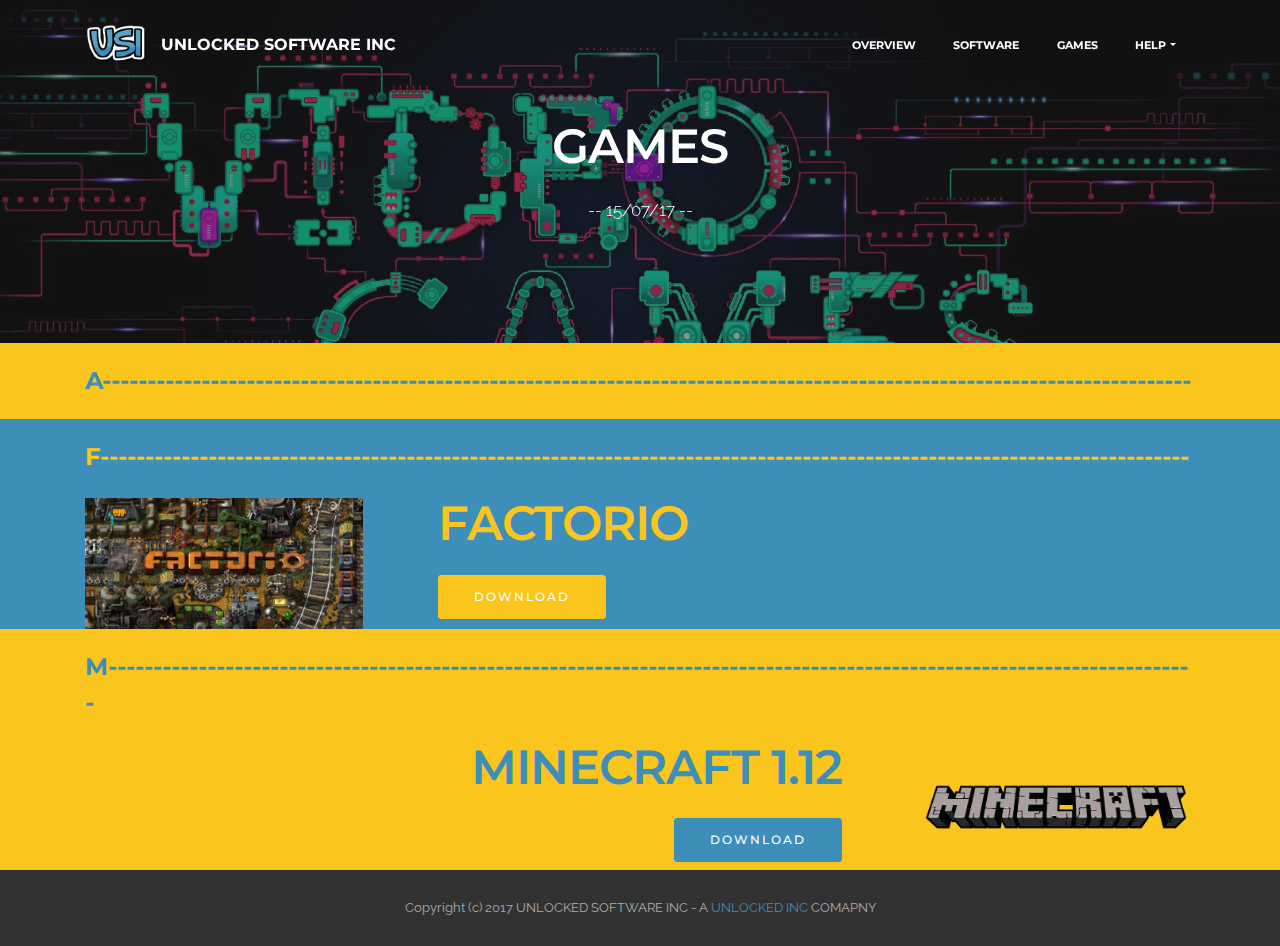
==== free_game.html @ 9727c2a6 "Add files via upload" ====
<!DOCTYPE html>
<html>
<head>
  <!-- Site made with Mobirise Website Builder v3.12.1, https://mobirise.com -->
  <meta charset="UTF-8">
  <meta http-equiv="X-UA-Compatible" content="IE=edge">
  <meta name="generator" content="Mobirise v3.12.1, mobirise.com">
  <meta name="viewport" content="width=device-width, initial-scale=1">
  <link rel="shortcut icon" href="assets/images/coollogo-com-1-163x128.png" type="image/x-icon">
  <meta name="description" content="USI - UNLOCKED SOFTWARE INC">
  <title>USI - UNLOCKED SOFTWARE INC</title>
  <link rel="stylesheet" href="https://fonts.googleapis.com/css?family=Lora:400,700,400italic,700italic&amp;subset=latin">
  <link rel="stylesheet" href="https://fonts.googleapis.com/css?family=Montserrat:400,700">
  <link rel="stylesheet" href="https://fonts.googleapis.com/css?family=Raleway:100,100i,200,200i,300,300i,400,400i,500,500i,600,600i,700,700i,800,800i,900,900i">
  <link rel="stylesheet" href="assets/bootstrap-material-design-font/css/material.css">
  <link rel="stylesheet" href="assets/tether/tether.min.css">
  <link rel="stylesheet" href="assets/bootstrap/css/bootstrap.min.css">
  <link rel="stylesheet" href="assets/dropdown/css/style.css">
  <link rel="stylesheet" href="assets/animate.css/animate.min.css">
  <link rel="stylesheet" href="assets/theme/css/style.css">
  <link rel="stylesheet" href="assets/mobirise/css/mbr-additional.css" type="text/css">
  
  
  
</head>
<body>
<section id="menu-1s">

    <nav class="navbar navbar-dropdown bg-color transparent navbar-fixed-top">
        <div class="container">

            <div class="mbr-table">
                <div class="mbr-table-cell">

                    <div class="navbar-brand">
                        <a href="index.html" class="navbar-logo"><img src="assets/images/coollogo-com-1-163x128.png" alt="Mobirise"></a>
                        <a class="navbar-caption" href="index.html">UNLOCKED SOFTWARE INC</a>
                    </div>

                </div>
                <div class="mbr-table-cell">

                    <button class="navbar-toggler pull-xs-right hidden-md-up" type="button" data-toggle="collapse" data-target="#exCollapsingNavbar">
                        <div class="hamburger-icon"></div>
                    </button>

                    <ul class="nav-dropdown collapse pull-xs-right nav navbar-nav navbar-toggleable-sm" id="exCollapsingNavbar"><li class="nav-item"><a class="nav-link link" href="index.html">OVERVIEW</a></li><li class="nav-item"><a class="nav-link link" href="free_software.html">SOFTWARE</a></li><li class="nav-item"><a class="nav-link link" href="free_game.html">GAMES</a></li><li class="nav-item dropdown open"><a class="nav-link link dropdown-toggle" href="https://mobirise.com/" data-toggle="dropdown-submenu" aria-expanded="true">HELP</a><div class="dropdown-menu"><a class="dropdown-item" href="help_download.html">DOWNLOAD</a></div></li></ul>
                    <button hidden="" class="navbar-toggler navbar-close" type="button" data-toggle="collapse" data-target="#exCollapsingNavbar">
                        <div class="close-icon"></div>
                    </button>

                </div>
            </div>

        </div>
    </nav>

</section>

<section class="engine"><a rel="external" href="https://mobirise.com">mobirise.com</a></section><section class="mbr-section article mbr-parallax-background mbr-after-navbar" id="msg-box8-1u" style="background-image: url(assets/images/yi0ojr-2000x1125.jpg); padding-top: 120px; padding-bottom: 120px;">

    <div class="mbr-overlay" style="opacity: 0.5; background-color: rgb(34, 34, 34);">
    </div>
    <div class="container">
        <div class="row">
            <div class="col-md-8 col-md-offset-2 text-xs-center">
                <h3 class="mbr-section-title display-2">GAMES</h3>
                <div class="lead"><p>-- 15/07/17 --</p></div>
                
            </div>
        </div>
    </div>

</section>

<section class="mbr-section article mbr-section__container" id="content1-1w" style="background-color: rgb(250, 197, 28); padding-top: 20px; padding-bottom: 20px;">

    <div class="container">
        <div class="row">
            <div class="col-xs-12 lead"><p><strong>A-------------------------------------------------------------------------------------------------------------------------</strong></p></div>
        </div>
    </div>

</section>

<section class="mbr-section article mbr-section__container" id="content1-21" style="background-color: rgb(61, 142, 185); padding-top: 20px; padding-bottom: 20px;">

    <div class="container">
        <div class="row">
            <div class="col-xs-12 lead"><p><strong>F-------------------------------------------------------------------------------------------------------------------------</strong></p></div>
        </div>
    </div>

</section>

<section class="mbr-section" id="msg-box5-20" style="background-color: rgb(61, 142, 185); padding-top: 0px; padding-bottom: 0px;">

    
    <div class="container">
        <div class="row">
            <div class="mbr-table-md-up">

              <div class="mbr-table-cell mbr-right-padding-md-up mbr-valign-top col-md-7 image-size" style="width: 31%;">
                  <div class="mbr-figure"><img src="assets/images/header-1400x654.jpg"></div>
              </div>

              


              <div class="mbr-table-cell col-md-5 text-xs-center text-md-left content-size">
                  <h3 class="mbr-section-title display-2">FACTORIO</h3>
                  

                  <div><a class="btn btn-warning" href="https://mega.nz/#!tGBxwQZC!xp5oX5WadkYnnlINvs7uozL3exp2Ga7EIT-VjpndC7I" target="_blank">DOWNLOAD</a></div>
              </div>


              

            </div>
        </div>
    </div>

</section>

<section class="mbr-section article mbr-section__container" id="content1-1y" style="background-color: rgb(250, 197, 28); padding-top: 20px; padding-bottom: 20px;">

    <div class="container">
        <div class="row">
            <div class="col-xs-12 lead"><p><strong>M-------------------------------------------------------------------------------------------------------------------------</strong></p></div>
        </div>
    </div>

</section>

<section class="mbr-section" id="msg-box5-1z" style="background-color: rgb(250, 197, 28); padding-top: 0px; padding-bottom: 0px;">

    
    <div class="container">
        <div class="row">
            <div class="mbr-table-md-up">

              

              <div class="mbr-table-cell col-md-5 text-xs-center text-md-right content-size">
                  <h3 class="mbr-section-title display-2">MINECRAFT 1.12</h3>
                  

                  <div><a class="btn btn-primary" href="https://mega.nz/#!JHYAzJDI!b7UFAodtrydzoWF7j2AwNjdRiA1tXDRGKvNTUEXXJcA" target="_blank">DOWNLOAD</a></div>
              </div>


              


              <div class="mbr-table-cell mbr-left-padding-md-up mbr-valign-top col-md-7 image-size" style="width: 31%;">
                  <div class="mbr-figure"><img src="assets/images/minecraft-logo-1400x306.png"></div>
              </div>

            </div>
        </div>
    </div>

</section>

<footer class="mbr-small-footer mbr-section mbr-section-nopadding" id="footer1-1t" style="background-color: rgb(50, 50, 50); padding-top: 1.75rem; padding-bottom: 1.75rem;">
    
    <div class="container">
        <p class="text-xs-center">Copyright (c) 2017 UNLOCKED SOFTWARE INC - A <a href="unlockedinc.uk.to">UNLOCKED INC</a> COMAPNY</p>
    </div>
</footer>


  <script src="assets/web/assets/jquery/jquery.min.js"></script>
  <script src="assets/tether/tether.min.js"></script>
  <script src="assets/bootstrap/js/bootstrap.min.js"></script>
  <script src="assets/smooth-scroll/smooth-scroll.js"></script>
  <script src="assets/dropdown/js/script.min.js"></script>
  <script src="assets/touch-swipe/jquery.touch-swipe.min.js"></script>
  <script src="assets/viewport-checker/jquery.viewportchecker.js"></script>
  <script src="assets/jarallax/jarallax.js"></script>
  <script src="assets/theme/js/script.js"></script>
  
  
  <input name="animation" type="hidden">
  </body>
</html>
---- assets/bootstrap-material-design-font/css/material.css ----
@font-face {
  font-family: 'Material-Design-Icons';
  src: url('../fonts/Material-Design-Icons.eot?3ocs8m');
  src: url('../fonts/Material-Design-Icons.eot?#iefix3ocs8m') format('embedded-opentype'), url('../fonts/Material-Design-Icons.woff?3ocs8m') format('woff'), url('../fonts/Material-Design-Icons.ttf?3ocs8m') format('truetype'), url('../fonts/Material-Design-Icons.svg?3ocs8m#Material-Design-Icons') format('svg');
  font-weight: normal;
  font-style: normal;
}
[class^="mdi-"],
[class*="mdi-"] {
  speak: none;
  display: inline-block;
  font-style: normal;
  font-variant:normal;
  font-weight:normal;
  /*font-size:24px;*/
  line-height:1;
  font-family:'Material-Design-Icons' !important;
  text-rendering: auto;
  
  -webkit-font-smoothing: antialiased;
  -moz-osx-font-smoothing: grayscale;
  -webkit-transform: translate(0, 0);
      -ms-transform: translate(0, 0);
          transform: translate(0, 0);
}
[class^="mdi-"]:before,
[class*="mdi-"]:before {
  display: inline-block;
  speak: none;
  text-decoration: inherit;
}
[class^="mdi-"].pull-left,
[class*="mdi-"].pull-left {
  margin-right: .3em;
}
[class^="mdi-"].pull-right,
[class*="mdi-"].pull-right {
  margin-left: .3em;
}
[class^="mdi-"].mdi-lg:before,
[class*="mdi-"].mdi-lg:before,
[class^="mdi-"].mdi-lg:after,
[class*="mdi-"].mdi-lg:after {
  font-size: 1.33333333em;
  line-height: 0.75em;
  vertical-align: -15%;
}
[class^="mdi-"].mdi-2x:before,
[class*="mdi-"].mdi-2x:before,
[class^="mdi-"].mdi-2x:after,
[class*="mdi-"].mdi-2x:after {
  font-size: 2em;
}
[class^="mdi-"].mdi-3x:before,
[class*="mdi-"].mdi-3x:before,
[class^="mdi-"].mdi-3x:after,
[class*="mdi-"].mdi-3x:after {
  font-size: 3em;
}
[class^="mdi-"].mdi-4x:before,
[class*="mdi-"].mdi-4x:before,
[class^="mdi-"].mdi-4x:after,
[class*="mdi-"].mdi-4x:after {
  font-size: 4em;
}
[class^="mdi-"].mdi-5x:before,
[class*="mdi-"].mdi-5x:before,
[class^="mdi-"].mdi-5x:after,
[class*="mdi-"].mdi-5x:after {
  font-size: 5em;
}
[class^="mdi-device-signal-cellular-"]:after,
[class^="mdi-device-battery-"]:after,
[class^="mdi-device-battery-charging-"]:after,
[class^="mdi-device-signal-cellular-connected-no-internet-"]:after,
[class^="mdi-device-signal-wifi-"]:after,
[class^="mdi-device-signal-wifi-statusbar-not-connected"]:after,
.mdi-device-network-wifi:after {
  opacity: .3;
  position: absolute;
  left: 0;
  top: 0;
  z-index: 1;
  display: inline-block;
  speak: none;
  text-decoration: inherit;
}
[class^="mdi-device-signal-cellular-"]:after {
  content: "\e758";
}
[class^="mdi-device-battery-"]:after {
  content: "\e735";
}
[class^="mdi-device-battery-charging-"]:after {
  content: "\e733";
}
[class^="mdi-device-signal-cellular-connected-no-internet-"]:after {
  content: "\e75d";
}
[class^="mdi-device-signal-wifi-"]:after,
.mdi-device-network-wifi:after {
  content: "\e765";
}
[class^="mdi-device-signal-wifi-statusbasr-not-connected"]:after {
  content: "\e8f7";
}
.mdi-device-signal-cellular-off:after,
.mdi-device-signal-cellular-null:after,
.mdi-device-signal-cellular-no-sim:after,
.mdi-device-signal-wifi-off:after,
.mdi-device-signal-wifi-4-bar:after,
.mdi-device-signal-cellular-4-bar:after,
.mdi-device-battery-alert:after,
.mdi-device-signal-cellular-connected-no-internet-4-bar:after,
.mdi-device-battery-std:after,
.mdi-device-battery-full .mdi-device-battery-unknown:after {
  content: "";
}
.mdi-fw {
  width: 1.28571429em;
  text-align: center;
}
.mdi-ul {
  padding-left: 0;
  margin-left: 2.14285714em;
  list-style-type: none;
}
.mdi-ul > li {
  position: relative;
}
.mdi-li {
  position: absolute;
  left: -2.14285714em;
  width: 2.14285714em;
  top: 0.14285714em;
  text-align: center;
}
.mdi-li.mdi-lg {
  left: -1.85714286em;
}
.mdi-border {
  padding: .2em .25em .15em;
  border: solid 0.08em #eeeeee;
  border-radius: .1em;
}
.mdi-spin {
  -webkit-animation: mdi-spin 2s infinite linear;
  animation: mdi-spin 2s infinite linear;
  -webkit-transform-origin: 50% 50%;
  -ms-transform-origin: 50% 50%;
      transform-origin: 50% 50%;
}
.mdi-pulse {
  -webkit-animation: mdi-spin 1s steps(8) infinite;
  animation: mdi-spin 1s steps(8) infinite;
  -webkit-transform-origin: 50% 50%;
  -ms-transform-origin: 50% 50%;
      transform-origin: 50% 50%;
}
@-webkit-keyframes mdi-spin {
  0% {
    -webkit-transform: rotate(0deg);
    transform: rotate(0deg);
  }
  100% {
    -webkit-transform: rotate(359deg);
    transform: rotate(359deg);
  }
}
@keyframes mdi-spin {
  0% {
    -webkit-transform: rotate(0deg);
    transform: rotate(0deg);
  }
  100% {
    -webkit-transform: rotate(359deg);
    transform: rotate(359deg);
  }
}
.mdi-rotate-90 {
  filter: progid:DXImageTransform.Microsoft.BasicImage(rotation=1);
  -webkit-transform: rotate(90deg);
  -ms-transform: rotate(90deg);
  transform: rotate(90deg);
}
.mdi-rotate-180 {
  filter: progid:DXImageTransform.Microsoft.BasicImage(rotation=2);
  -webkit-transform: rotate(180deg);
  -ms-transform: rotate(180deg);
  transform: rotate(180deg);
}
.mdi-rotate-270 {
  filter: progid:DXImageTransform.Microsoft.BasicImage(rotation=3);
  -webkit-transform: rotate(270deg);
  -ms-transform: rotate(270deg);
  transform: rotate(270deg);
}
.mdi-flip-horizontal {
  filter: progid:DXImageTransform.Microsoft.BasicImage(rotation=0, mirror=1);
  -webkit-transform: scale(-1, 1);
  -ms-transform: scale(-1, 1);
  transform: scale(-1, 1);
}
.mdi-flip-vertical {
  filter: progid:DXImageTransform.Microsoft.BasicImage(rotation=2, mirror=1);
  -webkit-transform: scale(1, -1);
  -ms-transform: scale(1, -1);
  transform: scale(1, -1);
}
:root .mdi-rotate-90,
:root .mdi-rotate-180,
:root .mdi-rotate-270,
:root .mdi-flip-horizontal,
:root .mdi-flip-vertical {
  -webkit-filter: none;
          filter: none;
}
.mdi-stack {
  position: relative;
  display: inline-block;
  width: 2em;
  height: 2em;
  line-height: 2em;
  vertical-align: middle;
}
.mdi-stack-1x,
.mdi-stack-2x {
  position: absolute;
  left: 0;
  width: 100%;
  text-align: center;
}
.mdi-stack-1x {
  line-height: inherit;
}
.mdi-stack-2x {
  font-size: 2em;
}
.mdi-inverse {
  color: #ffffff;
}
/* Start Icons */
.mdi-action-3d-rotation:before {
  content: "\e600";
}
.mdi-action-accessibility:before {
  content: "\e601";
}
.mdi-action-account-balance-wallet:before {
  content: "\e602";
}
.mdi-action-account-balance:before {
  content: "\e603";
}
.mdi-action-account-box:before {
  content: "\e604";
}
.mdi-action-account-child:before {
  content: "\e605";
}
.mdi-action-account-circle:before {
  content: "\e606";
}
.mdi-action-add-shopping-cart:before {
  content: "\e607";
}
.mdi-action-alarm-add:before {
  content: "\e608";
}
.mdi-action-alarm-off:before {
  content: "\e609";
}
.mdi-action-alarm-on:before {
  content: "\e60a";
}
.mdi-action-alarm:before {
  content: "\e60b";
}
.mdi-action-android:before {
  content: "\e60c";
}
.mdi-action-announcement:before {
  content: "\e60d";
}
.mdi-action-aspect-ratio:before {
  content: "\e60e";
}
.mdi-action-assessment:before {
  content: "\e60f";
}
.mdi-action-assignment-ind:before {
  content: "\e610";
}
.mdi-action-assignment-late:before {
  content: "\e611";
}
.mdi-action-assignment-return:before {
  content: "\e612";
}
.mdi-action-assignment-returned:before {
  content: "\e613";
}
.mdi-action-assignment-turned-in:before {
  content: "\e614";
}
.mdi-action-assignment:before {
  content: "\e615";
}
.mdi-action-autorenew:before {
  content: "\e616";
}
.mdi-action-backup:before {
  content: "\e617";
}
.mdi-action-book:before {
  content: "\e618";
}
.mdi-action-bookmark-outline:before {
  content: "\e619";
}
.mdi-action-bookmark:before {
  content: "\e61a";
}
.mdi-action-bug-report:before {
  content: "\e61b";
}
.mdi-action-cached:before {
  content: "\e61c";
}
.mdi-action-check-circle:before {
  content: "\e61d";
}
.mdi-action-class:before {
  content: "\e61e";
}
.mdi-action-credit-card:before {
  content: "\e61f";
}
.mdi-action-dashboard:before {
  content: "\e620";
}
.mdi-action-delete:before {
  content: "\e621";
}
.mdi-action-description:before {
  content: "\e622";
}
.mdi-action-dns:before {
  content: "\e623";
}
.mdi-action-done-all:before {
  content: "\e624";
}
.mdi-action-done:before {
  content: "\e625";
}
.mdi-action-event:before {
  content: "\e626";
}
.mdi-action-exit-to-app:before {
  content: "\e627";
}
.mdi-action-explore:before {
  content: "\e628";
}
.mdi-action-extension:before {
  content: "\e629";
}
.mdi-action-face-unlock:before {
  content: "\e62a";
}
.mdi-action-favorite-outline:before {
  content: "\e62b";
}
.mdi-action-favorite:before {
  content: "\e62c";
}
.mdi-action-find-in-page:before {
  content: "\e62d";
}
.mdi-action-find-replace:before {
  content: "\e62e";
}
.mdi-action-flip-to-back:before {
  content: "\e62f";
}
.mdi-action-flip-to-front:before {
  content: "\e630";
}
.mdi-action-get-app:before {
  content: "\e631";
}
.mdi-action-grade:before {
  content: "\e632";
}
.mdi-action-group-work:before {
  content: "\e633";
}
.mdi-action-help:before {
  content: "\e634";
}
.mdi-action-highlight-remove:before {
  content: "\e635";
}
.mdi-action-history:before {
  content: "\e636";
}
.mdi-action-home:before {
  content: "\e637";
}
.mdi-action-https:before {
  content: "\e638";
}
.mdi-action-info-outline:before {
  content: "\e639";
}
.mdi-action-info:before {
  content: "\e63a";
}
.mdi-action-input:before {
  content: "\e63b";
}
.mdi-action-invert-colors:before {
  content: "\e63c";
}
.mdi-action-label-outline:before {
  content: "\e63d";
}
.mdi-action-label:before {
  content: "\e63e";
}
.mdi-action-language:before {
  content: "\e63f";
}
.mdi-action-launch:before {
  content: "\e640";
}
.mdi-action-list:before {
  content: "\e641";
}
.mdi-action-lock-open:before {
  content: "\e642";
}
.mdi-action-lock-outline:before {
  content: "\e643";
}
.mdi-action-lock:before {
  content: "\e644";
}
.mdi-action-loyalty:before {
  content: "\e645";
}
.mdi-action-markunread-mailbox:before {
  content: "\e646";
}
.mdi-action-note-add:before {
  content: "\e647";
}
.mdi-action-open-in-browser:before {
  content: "\e648";
}
.mdi-action-open-in-new:before {
  content: "\e649";
}
.mdi-action-open-with:before {
  content: "\e64a";
}
.mdi-action-pageview:before {
  content: "\e64b";
}
.mdi-action-payment:before {
  content: "\e64c";
}
.mdi-action-perm-camera-mic:before {
  content: "\e64d";
}
.mdi-action-perm-contact-cal:before {
  content: "\e64e";
}
.mdi-action-perm-data-setting:before {
  content: "\e64f";
}
.mdi-action-perm-device-info:before {
  content: "\e650";
}
.mdi-action-perm-identity:before {
  content: "\e651";
}
.mdi-action-perm-media:before {
  content: "\e652";
}
.mdi-action-perm-phone-msg:before {
  content: "\e653";
}
.mdi-action-perm-scan-wifi:before {
  content: "\e654";
}
.mdi-action-picture-in-picture:before {
  content: "\e655";
}
.mdi-action-polymer:before {
  content: "\e656";
}
.mdi-action-print:before {
  content: "\e657";
}
.mdi-action-query-builder:before {
  content: "\e658";
}
.mdi-action-question-answer:before {
  content: "\e659";
}
.mdi-action-receipt:before {
  content: "\e65a";
}
.mdi-action-redeem:before {
  content: "\e65b";
}
.mdi-action-reorder:before {
  content: "\e65c";
}
.mdi-action-report-problem:before {
  content: "\e65d";
}
.mdi-action-restore:before {
  content: "\e65e";
}
.mdi-action-room:before {
  content: "\e65f";
}
.mdi-action-schedule:before {
  content: "\e660";
}
.mdi-action-search:before {
  content: "\e661";
}
.mdi-action-settings-applications:before {
  content: "\e662";
}
.mdi-action-settings-backup-restore:before {
  content: "\e663";
}
.mdi-action-settings-bluetooth:before {
  content: "\e664";
}
.mdi-action-settings-cell:before {
  content: "\e665";
}
.mdi-action-settings-display:before {
  content: "\e666";
}
.mdi-action-settings-ethernet:before {
  content: "\e667";
}
.mdi-action-settings-input-antenna:before {
  content: "\e668";
}
.mdi-action-settings-input-component:before {
  content: "\e669";
}
.mdi-action-settings-input-composite:before {
  content: "\e66a";
}
.mdi-action-settings-input-hdmi:before {
  content: "\e66b";
}
.mdi-action-settings-input-svideo:before {
  content: "\e66c";
}
.mdi-action-settings-overscan:before {
  content: "\e66d";
}
.mdi-action-settings-phone:before {
  content: "\e66e";
}
.mdi-action-settings-power:before {
  content: "\e66f";
}
.mdi-action-settings-remote:before {
  content: "\e670";
}
.mdi-action-settings-voice:before {
  content: "\e671";
}
.mdi-action-settings:before {
  content: "\e672";
}
.mdi-action-shop-two:before {
  content: "\e673";
}
.mdi-action-shop:before {
  content: "\e674";
}
.mdi-action-shopping-basket:before {
  content: "\e675";
}
.mdi-action-shopping-cart:before {
  content: "\e676";
}
.mdi-action-speaker-notes:before {
  content: "\e677";
}
.mdi-action-spellcheck:before {
  content: "\e678";
}
.mdi-action-star-rate:before {
  content: "\e679";
}
.mdi-action-stars:before {
  content: "\e67a";
}
.mdi-action-store:before {
  content: "\e67b";
}
.mdi-action-subject:before {
  content: "\e67c";
}
.mdi-action-supervisor-account:before {
  content: "\e67d";
}
.mdi-action-swap-horiz:before {
  content: "\e67e";
}
.mdi-action-swap-vert-circle:before {
  content: "\e67f";
}
.mdi-action-swap-vert:before {
  content: "\e680";
}
.mdi-action-system-update-tv:before {
  content: "\e681";
}
.mdi-action-tab-unselected:before {
  content: "\e682";
}
.mdi-action-tab:before {
  content: "\e683";
}
.mdi-action-theaters:before {
  content: "\e684";
}
.mdi-action-thumb-down:before {
  content: "\e685";
}
.mdi-action-thumb-up:before {
  content: "\e686";
}
.mdi-action-thumbs-up-down:before {
  content: "\e687";
}
.mdi-action-toc:before {
  content: "\e688";
}
.mdi-action-today:before {
  content: "\e689";
}
.mdi-action-track-changes:before {
  content: "\e68a";
}
.mdi-action-translate:before {
  content: "\e68b";
}
.mdi-action-trending-down:before {
  content: "\e68c";
}
.mdi-action-trending-neutral:before {
  content: "\e68d";
}
.mdi-action-trending-up:before {
  content: "\e68e";
}
.mdi-action-turned-in-not:before {
  content: "\e68f";
}
.mdi-action-turned-in:before {
  content: "\e690";
}
.mdi-action-verified-user:before {
  content: "\e691";
}
.mdi-action-view-agenda:before {
  content: "\e692";
}
.mdi-action-view-array:before {
  content: "\e693";
}
.mdi-action-view-carousel:before {
  content: "\e694";
}
.mdi-action-view-column:before {
  content: "\e695";
}
.mdi-action-view-day:before {
  content: "\e696";
}
.mdi-action-view-headline:before {
  content: "\e697";
}
.mdi-action-view-list:before {
  content: "\e698";
}
.mdi-action-view-module:before {
  content: "\e699";
}
.mdi-action-view-quilt:before {
  content: "\e69a";
}
.mdi-action-view-stream:before {
  content: "\e69b";
}
.mdi-action-view-week:before {
  content: "\e69c";
}
.mdi-action-visibility-off:before {
  content: "\e69d";
}
.mdi-action-visibility:before {
  content: "\e69e";
}
.mdi-action-wallet-giftcard:before {
  content: "\e69f";
}
.mdi-action-wallet-membership:before {
  content: "\e6a0";
}
.mdi-action-wallet-travel:before {
  content: "\e6a1";
}
.mdi-action-work:before {
  content: "\e6a2";
}
.mdi-alert-error:before {
  content: "\e6a3";
}
.mdi-alert-warning:before {
  content: "\e6a4";
}
.mdi-av-album:before {
  content: "\e6a5";
}
.mdi-av-closed-caption:before {
  content: "\e6a6";
}
.mdi-av-equalizer:before {
  content: "\e6a7";
}
.mdi-av-explicit:before {
  content: "\e6a8";
}
.mdi-av-fast-forward:before {
  content: "\e6a9";
}
.mdi-av-fast-rewind:before {
  content: "\e6aa";
}
.mdi-av-games:before {
  content: "\e6ab";
}
.mdi-av-hearing:before {
  content: "\e6ac";
}
.mdi-av-high-quality:before {
  content: "\e6ad";
}
.mdi-av-loop:before {
  content: "\e6ae";
}
.mdi-av-mic-none:before {
  content: "\e6af";
}
.mdi-av-mic-off:before {
  content: "\e6b0";
}
.mdi-av-mic:before {
  content: "\e6b1";
}
.mdi-av-movie:before {
  content: "\e6b2";
}
.mdi-av-my-library-add:before {
  content: "\e6b3";
}
.mdi-av-my-library-books:before {
  content: "\e6b4";
}
.mdi-av-my-library-music:before {
  content: "\e6b5";
}
.mdi-av-new-releases:before {
  content: "\e6b6";
}
.mdi-av-not-interested:before {
  content: "\e6b7";
}
.mdi-av-pause-circle-fill:before {
  content: "\e6b8";
}
.mdi-av-pause-circle-outline:before {
  content: "\e6b9";
}
.mdi-av-pause:before {
  content: "\e6ba";
}
.mdi-av-play-arrow:before {
  content: "\e6bb";
}
.mdi-av-play-circle-fill:before {
  content: "\e6bc";
}
.mdi-av-play-circle-outline:before {
  content: "\e6bd";
}
.mdi-av-play-shopping-bag:before {
  content: "\e6be";
}
.mdi-av-playlist-add:before {
  content: "\e6bf";
}
.mdi-av-queue-music:before {
  content: "\e6c0";
}
.mdi-av-queue:before {
  content: "\e6c1";
}
.mdi-av-radio:before {
  content: "\e6c2";
}
.mdi-av-recent-actors:before {
  content: "\e6c3";
}
.mdi-av-repeat-one:before {
  content: "\e6c4";
}
.mdi-av-repeat:before {
  content: "\e6c5";
}
.mdi-av-replay:before {
  content: "\e6c6";
}
.mdi-av-shuffle:before {
  content: "\e6c7";
}
.mdi-av-skip-next:before {
  content: "\e6c8";
}
.mdi-av-skip-previous:before {
  content: "\e6c9";
}
.mdi-av-snooze:before {
  content: "\e6ca";
}
.mdi-av-stop:before {
  content: "\e6cb";
}
.mdi-av-subtitles:before {
  content: "\e6cc";
}
.mdi-av-surround-sound:before {
  content: "\e6cd";
}
.mdi-av-timer:before {
  content: "\e6ce";
}
.mdi-av-video-collection:before {
  content: "\e6cf";
}
.mdi-av-videocam-off:before {
  content: "\e6d0";
}
.mdi-av-videocam:before {
  content: "\e6d1";
}
.mdi-av-volume-down:before {
  content: "\e6d2";
}
.mdi-av-volume-mute:before {
  content: "\e6d3";
}
.mdi-av-volume-off:before {
  content: "\e6d4";
}
.mdi-av-volume-up:before {
  content: "\e6d5";
}
.mdi-av-web:before {
  content: "\e6d6";
}
.mdi-communication-business:before {
  content: "\e6d7";
}
.mdi-communication-call-end:before {
  content: "\e6d8";
}
.mdi-communication-call-made:before {
  content: "\e6d9";
}
.mdi-communication-call-merge:before {
  content: "\e6da";
}
.mdi-communication-call-missed:before {
  content: "\e6db";
}
.mdi-communication-call-received:before {
  content: "\e6dc";
}
.mdi-communication-call-split:before {
  content: "\e6dd";
}
.mdi-communication-call:before {
  content: "\e6de";
}
.mdi-communication-chat:before {
  content: "\e6df";
}
.mdi-communication-clear-all:before {
  content: "\e6e0";
}
.mdi-communication-comment:before {
  content: "\e6e1";
}
.mdi-communication-contacts:before {
  content: "\e6e2";
}
.mdi-communication-dialer-sip:before {
  content: "\e6e3";
}
.mdi-communication-dialpad:before {
  content: "\e6e4";
}
.mdi-communication-dnd-on:before {
  content: "\e6e5";
}
.mdi-communication-email:before {
  content: "\e6e6";
}
.mdi-communication-forum:before {
  content: "\e6e7";
}
.mdi-communication-import-export:before {
  content: "\e6e8";
}
.mdi-communication-invert-colors-off:before {
  content: "\e6e9";
}
.mdi-communication-invert-colors-on:before {
  content: "\e6ea";
}
.mdi-communication-live-help:before {
  content: "\e6eb";
}
.mdi-communication-location-off:before {
  content: "\e6ec";
}
.mdi-communication-location-on:before {
  content: "\e6ed";
}
.mdi-communication-message:before {
  content: "\e6ee";
}
.mdi-communication-messenger:before {
  content: "\e6ef";
}
.mdi-communication-no-sim:before {
  content: "\e6f0";
}
.mdi-communication-phone:before {
  content: "\e6f1";
}
.mdi-communication-portable-wifi-off:before {
  content: "\e6f2";
}
.mdi-communication-quick-contacts-dialer:before {
  content: "\e6f3";
}
.mdi-communication-quick-contacts-mail:before {
  content: "\e6f4";
}
.mdi-communication-ring-volume:before {
  content: "\e6f5";
}
.mdi-communication-stay-current-landscape:before {
  content: "\e6f6";
}
.mdi-communication-stay-current-portrait:before {
  content: "\e6f7";
}
.mdi-communication-stay-primary-landscape:before {
  content: "\e6f8";
}
.mdi-communication-stay-primary-portrait:before {
  content: "\e6f9";
}
.mdi-communication-swap-calls:before {
  content: "\e6fa";
}
.mdi-communication-textsms:before {
  content: "\e6fb";
}
.mdi-communication-voicemail:before {
  content: "\e6fc";
}
.mdi-communication-vpn-key:before {
  content: "\e6fd";
}
.mdi-content-add-box:before {
  content: "\e6fe";
}
.mdi-content-add-circle-outline:before {
  content: "\e6ff";
}
.mdi-content-add-circle:before {
  content: "\e700";
}
.mdi-content-add:before {
  content: "\e701";
}
.mdi-content-archive:before {
  content: "\e702";
}
.mdi-content-backspace:before {
  content: "\e703";
}
.mdi-content-block:before {
  content: "\e704";
}
.mdi-content-clear:before {
  content: "\e705";
}
.mdi-content-content-copy:before {
  content: "\e706";
}
.mdi-content-content-cut:before {
  content: "\e707";
}
.mdi-content-content-paste:before {
  content: "\e708";
}
.mdi-content-create:before {
  content: "\e709";
}
.mdi-content-drafts:before {
  content: "\e70a";
}
.mdi-content-filter-list:before {
  content: "\e70b";
}
.mdi-content-flag:before {
  content: "\e70c";
}
.mdi-content-forward:before {
  content: "\e70d";
}
.mdi-content-gesture:before {
  content: "\e70e";
}
.mdi-content-inbox:before {
  content: "\e70f";
}
.mdi-content-link:before {
  content: "\e710";
}
.mdi-content-mail:before {
  content: "\e711";
}
.mdi-content-markunread:before {
  content: "\e712";
}
.mdi-content-redo:before {
  content: "\e713";
}
.mdi-content-remove-circle-outline:before {
  content: "\e714";
}
.mdi-content-remove-circle:before {
  content: "\e715";
}
.mdi-content-remove:before {
  content: "\e716";
}
.mdi-content-reply-all:before {
  content: "\e717";
}
.mdi-content-reply:before {
  content: "\e718";
}
.mdi-content-report:before {
  content: "\e719";
}
.mdi-content-save:before {
  content: "\e71a";
}
.mdi-content-select-all:before {
  content: "\e71b";
}
.mdi-content-send:before {
  content: "\e71c";
}
.mdi-content-sort:before {
  content: "\e71d";
}
.mdi-content-text-format:before {
  content: "\e71e";
}
.mdi-content-undo:before {
  content: "\e71f";
}
.mdi-editor-attach-file:before {
  content: "\e776";
}
.mdi-editor-attach-money:before {
  content: "\e777";
}
.mdi-editor-border-all:before {
  content: "\e778";
}
.mdi-editor-border-bottom:before {
  content: "\e779";
}
.mdi-editor-border-clear:before {
  content: "\e77a";
}
.mdi-editor-border-color:before {
  content: "\e77b";
}
.mdi-editor-border-horizontal:before {
  content: "\e77c";
}
.mdi-editor-border-inner:before {
  content: "\e77d";
}
.mdi-editor-border-left:before {
  content: "\e77e";
}
.mdi-editor-border-outer:before {
  content: "\e77f";
}
.mdi-editor-border-right:before {
  content: "\e780";
}
.mdi-editor-border-style:before {
  content: "\e781";
}
.mdi-editor-border-top:before {
  content: "\e782";
}
.mdi-editor-border-vertical:before {
  content: "\e783";
}
.mdi-editor-format-align-center:before {
  content: "\e784";
}
.mdi-editor-format-align-justify:before {
  content: "\e785";
}
.mdi-editor-format-align-left:before {
  content: "\e786";
}
.mdi-editor-format-align-right:before {
  content: "\e787";
}
.mdi-editor-format-bold:before {
  content: "\e788";
}
.mdi-editor-format-clear:before {
  content: "\e789";
}
.mdi-editor-format-color-fill:before {
  content: "\e78a";
}
.mdi-editor-format-color-reset:before {
  content: "\e78b";
}
.mdi-editor-format-color-text:before {
  content: "\e78c";
}
.mdi-editor-format-indent-decrease:before {
  content: "\e78d";
}
.mdi-editor-format-indent-increase:before {
  content: "\e78e";
}
.mdi-editor-format-italic:before {
  content: "\e78f";
}
.mdi-editor-format-line-spacing:before {
  content: "\e790";
}
.mdi-editor-format-list-bulleted:before {
  content: "\e791";
}
.mdi-editor-format-list-numbered:before {
  content: "\e792";
}
.mdi-editor-format-paint:before {
  content: "\e793";
}
.mdi-editor-format-quote:before {
  content: "\e794";
}
.mdi-editor-format-size:before {
  content: "\e795";
}
.mdi-editor-format-strikethrough:before {
  content: "\e796";
}
.mdi-editor-format-textdirection-l-to-r:before {
  content: "\e797";
}
.mdi-editor-format-textdirection-r-to-l:before {
  content: "\e798";
}
.mdi-editor-format-underline:before {
  content: "\e799";
}
.mdi-editor-functions:before {
  content: "\e79a";
}
.mdi-editor-insert-chart:before {
  content: "\e79b";
}
.mdi-editor-insert-comment:before {
  content: "\e79c";
}
.mdi-editor-insert-drive-file:before {
  content: "\e79d";
}
.mdi-editor-insert-emoticon:before {
  content: "\e79e";
}
.mdi-editor-insert-invitation:before {
  content: "\e79f";
}
.mdi-editor-insert-link:before {
  content: "\e7a0";
}
.mdi-editor-insert-photo:before {
  content: "\e7a1";
}
.mdi-editor-merge-type:before {
  content: "\e7a2";
}
.mdi-editor-mode-comment:before {
  content: "\e7a3";
}
.mdi-editor-mode-edit:before {
  content: "\e7a4";
}
.mdi-editor-publish:before {
  content: "\e7a5";
}
.mdi-editor-vertical-align-bottom:before {
  content: "\e7a6";
}
.mdi-editor-vertical-align-center:before {
  content: "\e7a7";
}
.mdi-editor-vertical-align-top:before {
  content: "\e7a8";
}
.mdi-editor-wrap-text:before {
  content: "\e7a9";
}
.mdi-file-attachment:before {
  content: "\e7aa";
}
.mdi-file-cloud-circle:before {
  content: "\e7ab";
}
.mdi-file-cloud-done:before {
  content: "\e7ac";
}
.mdi-file-cloud-download:before {
  content: "\e7ad";
}
.mdi-file-cloud-off:before {
  content: "\e7ae";
}
.mdi-file-cloud-queue:before {
  content: "\e7af";
}
.mdi-file-cloud-upload:before {
  content: "\e7b0";
}
.mdi-file-cloud:before {
  content: "\e7b1";
}
.mdi-file-file-download:before {
  content: "\e7b2";
}
.mdi-file-file-upload:before {
  content: "\e7b3";
}
.mdi-file-folder-open:before {
  content: "\e7b4";
}
.mdi-file-folder-shared:before {
  content: "\e7b5";
}
.mdi-file-folder:before {
  content: "\e7b6";
}
.mdi-device-access-alarm:before {
  content: "\e720";
}
.mdi-device-access-alarms:before {
  content: "\e721";
}
.mdi-device-access-time:before {
  content: "\e722";
}
.mdi-device-add-alarm:before {
  content: "\e723";
}
.mdi-device-airplanemode-off:before {
  content: "\e724";
}
.mdi-device-airplanemode-on:before {
  content: "\e725";
}
.mdi-device-battery-20:before {
  content: "\e726";
}
.mdi-device-battery-30:before {
  content: "\e727";
}
.mdi-device-battery-50:before {
  content: "\e728";
}
.mdi-device-battery-60:before {
  content: "\e729";
}
.mdi-device-battery-80:before {
  content: "\e72a";
}
.mdi-device-battery-90:before {
  content: "\e72b";
}
.mdi-device-battery-alert:before {
  content: "\e72c";
}
.mdi-device-battery-charging-20:before {
  content: "\e72d";
}
.mdi-device-battery-charging-30:before {
  content: "\e72e";
}
.mdi-device-battery-charging-50:before {
  content: "\e72f";
}
.mdi-device-battery-charging-60:before {
  content: "\e730";
}
.mdi-device-battery-charging-80:before {
  content: "\e731";
}
.mdi-device-battery-charging-90:before {
  content: "\e732";
}
.mdi-device-battery-charging-full:before {
  content: "\e733";
}
.mdi-device-battery-full:before {
  content: "\e734";
}
.mdi-device-battery-std:before {
  content: "\e735";
}
.mdi-device-battery-unknown:before {
  content: "\e736";
}
.mdi-device-bluetooth-connected:before {
  content: "\e737";
}
.mdi-device-bluetooth-disabled:before {
  content: "\e738";
}
.mdi-device-bluetooth-searching:before {
  content: "\e739";
}
.mdi-device-bluetooth:before {
  content: "\e73a";
}
.mdi-device-brightness-auto:before {
  content: "\e73b";
}
.mdi-device-brightness-high:before {
  content: "\e73c";
}
.mdi-device-brightness-low:before {
  content: "\e73d";
}
.mdi-device-brightness-medium:before {
  content: "\e73e";
}
.mdi-device-data-usage:before {
  content: "\e73f";
}
.mdi-device-developer-mode:before {
  content: "\e740";
}
.mdi-device-devices:before {
  content: "\e741";
}
.mdi-device-dvr:before {
  content: "\e742";
}
.mdi-device-gps-fixed:before {
  content: "\e743";
}
.mdi-device-gps-not-fixed:before {
  content: "\e744";
}
.mdi-device-gps-off:before {
  content: "\e745";
}
.mdi-device-location-disabled:before {
  content: "\e746";
}
.mdi-device-location-searching:before {
  content: "\e747";
}
.mdi-device-multitrack-audio:before {
  content: "\e748";
}
.mdi-device-network-cell:before {
  content: "\e749";
}
.mdi-device-network-wifi:before {
  content: "\e74a";
}
.mdi-device-nfc:before {
  content: "\e74b";
}
.mdi-device-now-wallpaper:before {
  content: "\e74c";
}
.mdi-device-now-widgets:before {
  content: "\e74d";
}
.mdi-device-screen-lock-landscape:before {
  content: "\e74e";
}
.mdi-device-screen-lock-portrait:before {
  content: "\e74f";
}
.mdi-device-screen-lock-rotation:before {
  content: "\e750";
}
.mdi-device-screen-rotation:before {
  content: "\e751";
}
.mdi-device-sd-storage:before {
  content: "\e752";
}
.mdi-device-settings-system-daydream:before {
  content: "\e753";
}
.mdi-device-signal-cellular-0-bar:before {
  content: "\e754";
}
.mdi-device-signal-cellular-1-bar:before {
  content: "\e755";
}
.mdi-device-signal-cellular-2-bar:before {
  content: "\e756";
}
.mdi-device-signal-cellular-3-bar:before {
  content: "\e757";
}
.mdi-device-signal-cellular-4-bar:before {
  content: "\e758";
}
.mdi-signal-wifi-statusbar-connected-no-internet-after:before {
  content: "\e8f6";
}
.mdi-device-signal-cellular-connected-no-internet-0-bar:before {
  content: "\e759";
}
.mdi-device-signal-cellular-connected-no-internet-1-bar:before {
  content: "\e75a";
}
.mdi-device-signal-cellular-connected-no-internet-2-bar:before {
  content: "\e75b";
}
.mdi-device-signal-cellular-connected-no-internet-3-bar:before {
  content: "\e75c";
}
.mdi-device-signal-cellular-connected-no-internet-4-bar:before {
  content: "\e75d";
}
.mdi-device-signal-cellular-no-sim:before {
  content: "\e75e";
}
.mdi-device-signal-cellular-null:before {
  content: "\e75f";
}
.mdi-device-signal-cellular-off:before {
  content: "\e760";
}
.mdi-device-signal-wifi-0-bar:before {
  content: "\e761";
}
.mdi-device-signal-wifi-1-bar:before {
  content: "\e762";
}
.mdi-device-signal-wifi-2-bar:before {
  content: "\e763";
}
.mdi-device-signal-wifi-3-bar:before {
  content: "\e764";
}
.mdi-device-signal-wifi-4-bar:before {
  content: "\e765";
}
.mdi-device-signal-wifi-off:before {
  content: "\e766";
}
.mdi-device-signal-wifi-statusbar-1-bar:before {
  content: "\e767";
}
.mdi-device-signal-wifi-statusbar-2-bar:before {
  content: "\e768";
}
.mdi-device-signal-wifi-statusbar-3-bar:before {
  content: "\e769";
}
.mdi-device-signal-wifi-statusbar-4-bar:before {
  content: "\e76a";
}
.mdi-device-signal-wifi-statusbar-connected-no-internet-:before {
  content: "\e76b";
}
.mdi-device-signal-wifi-statusbar-connected-no-internet:before {
  content: "\e76f";
}
.mdi-device-signal-wifi-statusbar-connected-no-internet-2:before {
  content: "\e76c";
}
.mdi-device-signal-wifi-statusbar-connected-no-internet-3:before {
  content: "\e76d";
}
.mdi-device-signal-wifi-statusbar-connected-no-internet-4:before {
  content: "\e76e";
}
.mdi-signal-wifi-statusbar-not-connected-after:before {
  content: "\e8f7";
}
.mdi-device-signal-wifi-statusbar-not-connected:before {
  content: "\e770";
}
.mdi-device-signal-wifi-statusbar-null:before {
  content: "\e771";
}
.mdi-device-storage:before {
  content: "\e772";
}
.mdi-device-usb:before {
  content: "\e773";
}
.mdi-device-wifi-lock:before {
  content: "\e774";
}
.mdi-device-wifi-tethering:before {
  content: "\e775";
}
.mdi-hardware-cast-connected:before {
  content: "\e7b7";
}
.mdi-hardware-cast:before {
  content: "\e7b8";
}
.mdi-hardware-computer:before {
  content: "\e7b9";
}
.mdi-hardware-desktop-mac:before {
  content: "\e7ba";
}
.mdi-hardware-desktop-windows:before {
  content: "\e7bb";
}
.mdi-hardware-dock:before {
  content: "\e7bc";
}
.mdi-hardware-gamepad:before {
  content: "\e7bd";
}
.mdi-hardware-headset-mic:before {
  content: "\e7be";
}
.mdi-hardware-headset:before {
  content: "\e7bf";
}
.mdi-hardware-keyboard-alt:before {
  content: "\e7c0";
}
.mdi-hardware-keyboard-arrow-down:before {
  content: "\e7c1";
}
.mdi-hardware-keyboard-arrow-left:before {
  content: "\e7c2";
}
.mdi-hardware-keyboard-arrow-right:before {
  content: "\e7c3";
}
.mdi-hardware-keyboard-arrow-up:before {
  content: "\e7c4";
}
.mdi-hardware-keyboard-backspace:before {
  content: "\e7c5";
}
.mdi-hardware-keyboard-capslock:before {
  content: "\e7c6";
}
.mdi-hardware-keyboard-control:before {
  content: "\e7c7";
}
.mdi-hardware-keyboard-hide:before {
  content: "\e7c8";
}
.mdi-hardware-keyboard-return:before {
  content: "\e7c9";
}
.mdi-hardware-keyboard-tab:before {
  content: "\e7ca";
}
.mdi-hardware-keyboard-voice:before {
  content: "\e7cb";
}
.mdi-hardware-keyboard:before {
  content: "\e7cc";
}
.mdi-hardware-laptop-chromebook:before {
  content: "\e7cd";
}
.mdi-hardware-laptop-mac:before {
  content: "\e7ce";
}
.mdi-hardware-laptop-windows:before {
  content: "\e7cf";
}
.mdi-hardware-laptop:before {
  content: "\e7d0";
}
.mdi-hardware-memory:before {
  content: "\e7d1";
}
.mdi-hardware-mouse:before {
  content: "\e7d2";
}
.mdi-hardware-phone-android:before {
  content: "\e7d3";
}
.mdi-hardware-phone-iphone:before {
  content: "\e7d4";
}
.mdi-hardware-phonelink-off:before {
  content: "\e7d5";
}
.mdi-hardware-phonelink:before {
  content: "\e7d6";
}
.mdi-hardware-security:before {
  content: "\e7d7";
}
.mdi-hardware-sim-card:before {
  content: "\e7d8";
}
.mdi-hardware-smartphone:before {
  content: "\e7d9";
}
.mdi-hardware-speaker:before {
  content: "\e7da";
}
.mdi-hardware-tablet-android:before {
  content: "\e7db";
}
.mdi-hardware-tablet-mac:before {
  content: "\e7dc";
}
.mdi-hardware-tablet:before {
  content: "\e7dd";
}
.mdi-hardware-tv:before {
  content: "\e7de";
}
.mdi-hardware-watch:before {
  content: "\e7df";
}
.mdi-image-add-to-photos:before {
  content: "\e7e0";
}
.mdi-image-adjust:before {
  content: "\e7e1";
}
.mdi-image-assistant-photo:before {
  content: "\e7e2";
}
.mdi-image-audiotrack:before {
  content: "\e7e3";
}
.mdi-image-blur-circular:before {
  content: "\e7e4";
}
.mdi-image-blur-linear:before {
  content: "\e7e5";
}
.mdi-image-blur-off:before {
  content: "\e7e6";
}
.mdi-image-blur-on:before {
  content: "\e7e7";
}
.mdi-image-brightness-1:before {
  content: "\e7e8";
}
.mdi-image-brightness-2:before {
  content: "\e7e9";
}
.mdi-image-brightness-3:before {
  content: "\e7ea";
}
.mdi-image-brightness-4:before {
  content: "\e7eb";
}
.mdi-image-brightness-5:before {
  content: "\e7ec";
}
.mdi-image-brightness-6:before {
  content: "\e7ed";
}
.mdi-image-brightness-7:before {
  content: "\e7ee";
}
.mdi-image-brush:before {
  content: "\e7ef";
}
.mdi-image-camera-alt:before {
  content: "\e7f0";
}
.mdi-image-camera-front:before {
  content: "\e7f1";
}
.mdi-image-camera-rear:before {
  content: "\e7f2";
}
.mdi-image-camera-roll:before {
  content: "\e7f3";
}
.mdi-image-camera:before {
  content: "\e7f4";
}
.mdi-image-center-focus-strong:before {
  content: "\e7f5";
}
.mdi-image-center-focus-weak:before {
  content: "\e7f6";
}
.mdi-image-collections:before {
  content: "\e7f7";
}
.mdi-image-color-lens:before {
  content: "\e7f8";
}
.mdi-image-colorize:before {
  content: "\e7f9";
}
.mdi-image-compare:before {
  content: "\e7fa";
}
.mdi-image-control-point-duplicate:before {
  content: "\e7fb";
}
.mdi-image-control-point:before {
  content: "\e7fc";
}
.mdi-image-crop-3-2:before {
  content: "\e7fd";
}
.mdi-image-crop-5-4:before {
  content: "\e7fe";
}
.mdi-image-crop-7-5:before {
  content: "\e7ff";
}
.mdi-image-crop-16-9:before {
  content: "\e800";
}
.mdi-image-crop-din:before {
  content: "\e801";
}
.mdi-image-crop-free:before {
  content: "\e802";
}
.mdi-image-crop-landscape:before {
  content: "\e803";
}
.mdi-image-crop-original:before {
  content: "\e804";
}
.mdi-image-crop-portrait:before {
  content: "\e805";
}
.mdi-image-crop-square:before {
  content: "\e806";
}
.mdi-image-crop:before {
  content: "\e807";
}
.mdi-image-dehaze:before {
  content: "\e808";
}
.mdi-image-details:before {
  content: "\e809";
}
.mdi-image-edit:before {
  content: "\e80a";
}
.mdi-image-exposure-minus-1:before {
  content: "\e80b";
}
.mdi-image-exposure-minus-2:before {
  content: "\e80c";
}
.mdi-image-exposure-plus-1:before {
  content: "\e80d";
}
.mdi-image-exposure-plus-2:before {
  content: "\e80e";
}
.mdi-image-exposure-zero:before {
  content: "\e80f";
}
.mdi-image-exposure:before {
  content: "\e810";
}
.mdi-image-filter-1:before {
  content: "\e811";
}
.mdi-image-filter-2:before {
  content: "\e812";
}
.mdi-image-filter-3:before {
  content: "\e813";
}
.mdi-image-filter-4:before {
  content: "\e814";
}
.mdi-image-filter-5:before {
  content: "\e815";
}
.mdi-image-filter-6:before {
  content: "\e816";
}
.mdi-image-filter-7:before {
  content: "\e817";
}
.mdi-image-filter-8:before {
  content: "\e818";
}
.mdi-image-filter-9-plus:before {
  content: "\e819";
}
.mdi-image-filter-9:before {
  content: "\e81a";
}
.mdi-image-filter-b-and-w:before {
  content: "\e81b";
}
.mdi-image-filter-center-focus:before {
  content: "\e81c";
}
.mdi-image-filter-drama:before {
  content: "\e81d";
}
.mdi-image-filter-frames:before {
  content: "\e81e";
}
.mdi-image-filter-hdr:before {
  content: "\e81f";
}
.mdi-image-filter-none:before {
  content: "\e820";
}
.mdi-image-filter-tilt-shift:before {
  content: "\e821";
}
.mdi-image-filter-vintage:before {
  content: "\e822";
}
.mdi-image-filter:before {
  content: "\e823";
}
.mdi-image-flare:before {
  content: "\e824";
}
.mdi-image-flash-auto:before {
  content: "\e825";
}
.mdi-image-flash-off:before {
  content: "\e826";
}
.mdi-image-flash-on:before {
  content: "\e827";
}
.mdi-image-flip:before {
  content: "\e828";
}
.mdi-image-gradient:before {
  content: "\e829";
}
.mdi-image-grain:before {
  content: "\e82a";
}
.mdi-image-grid-off:before {
  content: "\e82b";
}
.mdi-image-grid-on:before {
  content: "\e82c";
}
.mdi-image-hdr-off:before {
  content: "\e82d";
}
.mdi-image-hdr-on:before {
  content: "\e82e";
}
.mdi-image-hdr-strong:before {
  content: "\e82f";
}
.mdi-image-hdr-weak:before {
  content: "\e830";
}
.mdi-image-healing:before {
  content: "\e831";
}
.mdi-image-image-aspect-ratio:before {
  content: "\e832";
}
.mdi-image-image:before {
  content: "\e833";
}
.mdi-image-iso:before {
  content: "\e834";
}
.mdi-image-landscape:before {
  content: "\e835";
}
.mdi-image-leak-add:before {
  content: "\e836";
}
.mdi-image-leak-remove:before {
  content: "\e837";
}
.mdi-image-lens:before {
  content: "\e838";
}
.mdi-image-looks-3:before {
  content: "\e839";
}
.mdi-image-looks-4:before {
  content: "\e83a";
}
.mdi-image-looks-5:before {
  content: "\e83b";
}
.mdi-image-looks-6:before {
  content: "\e83c";
}
.mdi-image-looks-one:before {
  content: "\e83d";
}
.mdi-image-looks-two:before {
  content: "\e83e";
}
.mdi-image-looks:before {
  content: "\e83f";
}
.mdi-image-loupe:before {
  content: "\e840";
}
.mdi-image-movie-creation:before {
  content: "\e841";
}
.mdi-image-nature-people:before {
  content: "\e842";
}
.mdi-image-nature:before {
  content: "\e843";
}
.mdi-image-navigate-before:before {
  content: "\e844";
}
.mdi-image-navigate-next:before {
  content: "\e845";
}
.mdi-image-palette:before {
  content: "\e846";
}
.mdi-image-panorama-fisheye:before {
  content: "\e847";
}
.mdi-image-panorama-horizontal:before {
  content: "\e848";
}
.mdi-image-panorama-vertical:before {
  content: "\e849";
}
.mdi-image-panorama-wide-angle:before {
  content: "\e84a";
}
.mdi-image-panorama:before {
  content: "\e84b";
}
.mdi-image-photo-album:before {
  content: "\e84c";
}
.mdi-image-photo-camera:before {
  content: "\e84d";
}
.mdi-image-photo-library:before {
  content: "\e84e";
}
.mdi-image-photo:before {
  content: "\e84f";
}
.mdi-image-portrait:before {
  content: "\e850";
}
.mdi-image-remove-red-eye:before {
  content: "\e851";
}
.mdi-image-rotate-left:before {
  content: "\e852";
}
.mdi-image-rotate-right:before {
  content: "\e853";
}
.mdi-image-slideshow:before {
  content: "\e854";
}
.mdi-image-straighten:before {
  content: "\e855";
}
.mdi-image-style:before {
  content: "\e856";
}
.mdi-image-switch-camera:before {
  content: "\e857";
}
.mdi-image-switch-video:before {
  content: "\e858";
}
.mdi-image-tag-faces:before {
  content: "\e859";
}
.mdi-image-texture:before {
  content: "\e85a";
}
.mdi-image-timelapse:before {
  content: "\e85b";
}
.mdi-image-timer-3:before {
  content: "\e85c";
}
.mdi-image-timer-10:before {
  content: "\e85d";
}
.mdi-image-timer-auto:before {
  content: "\e85e";
}
.mdi-image-timer-off:before {
  content: "\e85f";
}
.mdi-image-timer:before {
  content: "\e860";
}
.mdi-image-tonality:before {
  content: "\e861";
}
.mdi-image-transform:before {
  content: "\e862";
}
.mdi-image-tune:before {
  content: "\e863";
}
.mdi-image-wb-auto:before {
  content: "\e864";
}
.mdi-image-wb-cloudy:before {
  content: "\e865";
}
.mdi-image-wb-incandescent:before {
  content: "\e866";
}
.mdi-image-wb-irradescent:before {
  content: "\e867";
}
.mdi-image-wb-sunny:before {
  content: "\e868";
}
.mdi-maps-beenhere:before {
  content: "\e869";
}
.mdi-maps-directions-bike:before {
  content: "\e86a";
}
.mdi-maps-directions-bus:before {
  content: "\e86b";
}
.mdi-maps-directions-car:before {
  content: "\e86c";
}
.mdi-maps-directions-ferry:before {
  content: "\e86d";
}
.mdi-maps-directions-subway:before {
  content: "\e86e";
}
.mdi-maps-directions-train:before {
  content: "\e86f";
}
.mdi-maps-directions-transit:before {
  content: "\e870";
}
.mdi-maps-directions-walk:before {
  content: "\e871";
}
.mdi-maps-directions:before {
  content: "\e872";
}
.mdi-maps-flight:before {
  content: "\e873";
}
.mdi-maps-hotel:before {
  content: "\e874";
}
.mdi-maps-layers-clear:before {
  content: "\e875";
}
.mdi-maps-layers:before {
  content: "\e876";
}
.mdi-maps-local-airport:before {
  content: "\e877";
}
.mdi-maps-local-atm:before {
  content: "\e878";
}
.mdi-maps-local-attraction:before {
  content: "\e879";
}
.mdi-maps-local-bar:before {
  content: "\e87a";
}
.mdi-maps-local-cafe:before {
  content: "\e87b";
}
.mdi-maps-local-car-wash:before {
  content: "\e87c";
}
.mdi-maps-local-convenience-store:before {
  content: "\e87d";
}
.mdi-maps-local-drink:before {
  content: "\e87e";
}
.mdi-maps-local-florist:before {
  content: "\e87f";
}
.mdi-maps-local-gas-station:before {
  content: "\e880";
}
.mdi-maps-local-grocery-store:before {
  content: "\e881";
}
.mdi-maps-local-hospital:before {
  content: "\e882";
}
.mdi-maps-local-hotel:before {
  content: "\e883";
}
.mdi-maps-local-laundry-service:before {
  content: "\e884";
}
.mdi-maps-local-library:before {
  content: "\e885";
}
.mdi-maps-local-mall:before {
  content: "\e886";
}
.mdi-maps-local-movies:before {
  content: "\e887";
}
.mdi-maps-local-offer:before {
  content: "\e888";
}
.mdi-maps-local-parking:before {
  content: "\e889";
}
.mdi-maps-local-pharmacy:before {
  content: "\e88a";
}
.mdi-maps-local-phone:before {
  content: "\e88b";
}
.mdi-maps-local-pizza:before {
  content: "\e88c";
}
.mdi-maps-local-play:before {
  content: "\e88d";
}
.mdi-maps-local-post-office:before {
  content: "\e88e";
}
.mdi-maps-local-print-shop:before {
  content: "\e88f";
}
.mdi-maps-local-restaurant:before {
  content: "\e890";
}
.mdi-maps-local-see:before {
  content: "\e891";
}
.mdi-maps-local-shipping:before {
  content: "\e892";
}
.mdi-maps-local-taxi:before {
  content: "\e893";
}
.mdi-maps-location-history:before {
  content: "\e894";
}
.mdi-maps-map:before {
  content: "\e895";
}
.mdi-maps-my-location:before {
  content: "\e896";
}
.mdi-maps-navigation:before {
  content: "\e897";
}
.mdi-maps-pin-drop:before {
  content: "\e898";
}
.mdi-maps-place:before {
  content: "\e899";
}
.mdi-maps-rate-review:before {
  content: "\e89a";
}
.mdi-maps-restaurant-menu:before {
  content: "\e89b";
}
.mdi-maps-satellite:before {
  content: "\e89c";
}
.mdi-maps-store-mall-directory:before {
  content: "\e89d";
}
.mdi-maps-terrain:before {
  content: "\e89e";
}
.mdi-maps-traffic:before {
  content: "\e89f";
}
.mdi-navigation-apps:before {
  content: "\e8a0";
}
.mdi-navigation-arrow-back:before {
  content: "\e8a1";
}
.mdi-navigation-arrow-drop-down-circle:before {
  content: "\e8a2";
}
.mdi-navigation-arrow-drop-down:before {
  content: "\e8a3";
}
.mdi-navigation-arrow-drop-up:before {
  content: "\e8a4";
}
.mdi-navigation-arrow-forward:before {
  content: "\e8a5";
}
.mdi-navigation-cancel:before {
  content: "\e8a6";
}
.mdi-navigation-check:before {
  content: "\e8a7";
}
.mdi-navigation-chevron-left:before {
  content: "\e8a8";
}
.mdi-navigation-chevron-right:before {
  content: "\e8a9";
}
.mdi-navigation-close:before {
  content: "\e8aa";
}
.mdi-navigation-expand-less:before {
  content: "\e8ab";
}
.mdi-navigation-expand-more:before {
  content: "\e8ac";
}
.mdi-navigation-fullscreen-exit:before {
  content: "\e8ad";
}
.mdi-navigation-fullscreen:before {
  content: "\e8ae";
}
.mdi-navigation-menu:before {
  content: "\e8af";
}
.mdi-navigation-more-horiz:before {
  content: "\e8b0";
}
.mdi-navigation-more-vert:before {
  content: "\e8b1";
}
.mdi-navigation-refresh:before {
  content: "\e8b2";
}
.mdi-navigation-unfold-less:before {
  content: "\e8b3";
}
.mdi-navigation-unfold-more:before {
  content: "\e8b4";
}
.mdi-notification-adb:before {
  content: "\e8b5";
}
.mdi-notification-bluetooth-audio:before {
  content: "\e8b6";
}
.mdi-notification-disc-full:before {
  content: "\e8b7";
}
.mdi-notification-dnd-forwardslash:before {
  content: "\e8b8";
}
.mdi-notification-do-not-disturb:before {
  content: "\e8b9";
}
.mdi-notification-drive-eta:before {
  content: "\e8ba";
}
.mdi-notification-event-available:before {
  content: "\e8bb";
}
.mdi-notification-event-busy:before {
  content: "\e8bc";
}
.mdi-notification-event-note:before {
  content: "\e8bd";
}
.mdi-notification-folder-special:before {
  content: "\e8be";
}
.mdi-notification-mms:before {
  content: "\e8bf";
}
.mdi-notification-more:before {
  content: "\e8c0";
}
.mdi-notification-network-locked:before {
  content: "\e8c1";
}
.mdi-notification-phone-bluetooth-speaker:before {
  content: "\e8c2";
}
.mdi-notification-phone-forwarded:before {
  content: "\e8c3";
}
.mdi-notification-phone-in-talk:before {
  content: "\e8c4";
}
.mdi-notification-phone-locked:before {
  content: "\e8c5";
}
.mdi-notification-phone-missed:before {
  content: "\e8c6";
}
.mdi-notification-phone-paused:before {
  content: "\e8c7";
}
.mdi-notification-play-download:before {
  content: "\e8c8";
}
.mdi-notification-play-install:before {
  content: "\e8c9";
}
.mdi-notification-sd-card:before {
  content: "\e8ca";
}
.mdi-notification-sim-card-alert:before {
  content: "\e8cb";
}
.mdi-notification-sms-failed:before {
  content: "\e8cc";
}
.mdi-notification-sms:before {
  content: "\e8cd";
}
.mdi-notification-sync-disabled:before {
  content: "\e8ce";
}
.mdi-notification-sync-problem:before {
  content: "\e8cf";
}
.mdi-notification-sync:before {
  content: "\e8d0";
}
.mdi-notification-system-update:before {
  content: "\e8d1";
}
.mdi-notification-tap-and-play:before {
  content: "\e8d2";
}
.mdi-notification-time-to-leave:before {
  content: "\e8d3";
}
.mdi-notification-vibration:before {
  content: "\e8d4";
}
.mdi-notification-voice-chat:before {
  content: "\e8d5";
}
.mdi-notification-vpn-lock:before {
  content: "\e8d6";
}
.mdi-social-cake:before {
  content: "\e8d7";
}
.mdi-social-domain:before {
  content: "\e8d8";
}
.mdi-social-group-add:before {
  content: "\e8d9";
}
.mdi-social-group:before {
  content: "\e8da";
}
.mdi-social-location-city:before {
  content: "\e8db";
}
.mdi-social-mood:before {
  content: "\e8dc";
}
.mdi-social-notifications-none:before {
  content: "\e8dd";
}
.mdi-social-notifications-off:before {
  content: "\e8de";
}
.mdi-social-notifications-on:before {
  content: "\e8df";
}
.mdi-social-notifications-paused:before {
  content: "\e8e0";
}
.mdi-social-notifications:before {
  content: "\e8e1";
}
.mdi-social-pages:before {
  content: "\e8e2";
}
.mdi-social-party-mode:before {
  content: "\e8e3";
}
.mdi-social-people-outline:before {
  content: "\e8e4";
}
.mdi-social-people:before {
  content: "\e8e5";
}
.mdi-social-person-add:before {
  content: "\e8e6";
}
.mdi-social-person-outline:before {
  content: "\e8e7";
}
.mdi-social-person:before {
  content: "\e8e8";
}
.mdi-social-plus-one:before {
  content: "\e8e9";
}
.mdi-social-poll:before {
  content: "\e8ea";
}
.mdi-social-public:before {
  content: "\e8eb";
}
.mdi-social-school:before {
  content: "\e8ec";
}
.mdi-social-share:before {
  content: "\e8ed";
}
.mdi-social-whatshot:before {
  content: "\e8ee";
}
.mdi-toggle-check-box-outline-blank:before {
  content: "\e8ef";
}
.mdi-toggle-check-box:before {
  content: "\e8f0";
}
.mdi-toggle-radio-button-off:before {
  content: "\e8f1";
}
.mdi-toggle-radio-button-on:before {
  content: "\e8f2";
}
.mdi-toggle-star-half:before {
  content: "\e8f3";
}
.mdi-toggle-star-outline:before {
  content: "\e8f4";
}
.mdi-toggle-star:before {
  content: "\e8f5";
}
---- assets/dropdown/css/style.css ----
.navbar-dropdown {
  left: 0;
  padding: 0;
  position: absolute;
  right: 0;
  top: 0;
  transition: all 0.45s ease;
  z-index: 1030; }
  .navbar-dropdown .navbar-brand {
    float: none;
    font-size: 0;
    padding: 1.25rem 0;
    position: relative;
    transition: padding 0.25s ease;
    white-space: nowrap; }
    .navbar-dropdown .navbar-brand::before {
      content: "";
      display: inline-block;
      height: 100%;
      vertical-align: middle; }
  .navbar-dropdown .navbar-logo,
  .navbar-dropdown .navbar-caption {
    display: inline-block;
    vertical-align: middle; }
  .navbar-dropdown .navbar-logo {
    margin-right: 0.8rem;
    transition: margin 0.3s ease-in-out; }
    .navbar-dropdown .navbar-logo img {
      height: 3.125rem;
      transition: all 0.3s ease-in-out; }
  .navbar-dropdown .mbr-table-cell {
    height: 5.625rem; }
  .navbar-dropdown .navbar-caption {
    font-family: "Montserrat";
    font-size: 1rem;
    font-weight: 700;
    white-space: normal; }
    .navbar-dropdown .navbar-caption, .navbar-dropdown .navbar-caption:hover {
      color: inherit;
      text-decoration: none; }
  .navbar-dropdown.navbar-fixed-top {
    position: fixed; }
  .navbar-dropdown.bg-color.transparent {
    background: none !important; }
  .navbar-dropdown.navbar-short .navbar-brand {
    padding: 0.625rem 0; }
  .navbar-dropdown.navbar-short .navbar-logo {
    margin-right: 0.5rem; }
    .navbar-dropdown.navbar-short .navbar-logo img {
      height: 2.375rem; }
  .navbar-dropdown.navbar-short .mbr-table-cell {
    height: 3.625rem; }
  .navbar-dropdown .navbar-close {
    left: 0.6875rem;
    position: fixed;
    top: 0.75rem;
    z-index: 1000; }
  .navbar-dropdown.opened {
    background: none !important; }
    .navbar-dropdown.opened .navbar-brand,
    .navbar-dropdown.opened .navbar-toggler {
      display: none; }
  .navbar-dropdown .hamburger-icon {
    content: "";
    width: 16px;
    -webkit-box-shadow: 0 -6px 0 1px,0 0 0 1px,0 6px 0 1px;
    -moz-box-shadow: 0 -6px 0 1px,0 0 0 1px,0 6px 0 1px;
    box-shadow: 0 -6px 0 1px,0 0 0 1px,0 6px 0 1px; }
  .navbar-dropdown .close-icon {
    position: relative;
    width: 21px;
    height: 21px;
    overflow: hidden; }
    .navbar-dropdown .close-icon::before, .navbar-dropdown .close-icon::after {
      content: '';
      position: absolute;
      height: 2px;
      width: 100%;
      top: 50%;
      left: 0;
      margin-top: -1px; }
    .navbar-dropdown .close-icon::before {
      transform: rotate(45deg);
      -ms-transform: rotate(45deg);
      -webkit-transform: rotate(45deg); }
    .navbar-dropdown .close-icon::after {
      transform: rotate(-45deg);
      -ms-transform: rotate(-45deg);
      -webkit-transform: rotate(-45deg); }

.dropdown-menu .dropdown-toggle[data-toggle="dropdown-submenu"]::after {
  border-bottom: 0.35em solid transparent;
  border-left: 0.35em solid;
  border-right: 0;
  border-top: 0.35em solid transparent;
  margin-left: 0.3rem; }

.dropdown-menu .dropdown-item:focus {
  outline: 0; }

.nav-dropdown {
  display: table !important;
  font-family: "Montserrat";
  font-size: 0.75rem;
  font-weight: 700;
  height: auto !important; }
  .nav-dropdown .nav-item {
    display: table-cell;
    float: none;
    vertical-align: middle; }
  .nav-dropdown .nav-btn {
    padding-left: 1rem; }
  .nav-dropdown .link {
    margin: 1.667em;
    padding: 0;
    transition: color .2s ease-in-out; }
    .nav-dropdown .link.dropdown-toggle {
      margin-right: 2.583em; }
      .nav-dropdown .link.dropdown-toggle::after {
        margin-left: .25rem;
        border-top: 0.35em solid;
        border-right: 0.35em solid transparent;
        border-left: 0.35em solid transparent;
        border-bottom: 0; }
      .nav-dropdown .link.dropdown-toggle::after {
        display: block;
        margin-top: -0.1667em;
        position: absolute;
        right: 1.3333em;
        top: 50%; }
      .nav-dropdown .link.dropdown-toggle[aria-expanded="true"] {
        margin: 0;
        padding: 1.667em 2.583em 1.667em 1.667em; }
  .nav-dropdown .link::after,
  .nav-dropdown .dropdown-item::after {
    color: inherit; }
  .nav-dropdown .btn {
    font-size: 0.75rem;
    font-weight: 700;
    letter-spacing: 0;
    margin-bottom: 0;
    padding-left: 1.25rem;
    padding-right: 1.25rem; }
  .nav-dropdown .dropdown-menu {
    border-radius: 0;
    border: 0;
    left: 0;
    margin: 0;
    padding-bottom: 1.25rem;
    padding-top: 1.25rem; }
  .nav-dropdown .dropdown-submenu {
    left: 100%;
    margin-left: 0.125rem;
    margin-top: -1.25rem;
    top: 0; }
  .nav-dropdown .dropdown-item {
    font-size: 0.8125rem;
    font-weight: 500;
    line-height: 2;
    padding: 0.3846em 4.615em 0.3846em 1.5385em;
    position: relative;
    transition: color .2s ease-in-out, background-color .2s ease-in-out; }
    .nav-dropdown .dropdown-item::after {
      margin-top: -0.3077em;
      position: absolute;
      right: 1.1538em;
      top: 50%; }
    .nav-dropdown .dropdown-item:focus, .nav-dropdown .dropdown-item:hover {
      background: none; }

@media (max-width: 767px) {
  .nav-dropdown.navbar-toggleable-sm {
    bottom: 0;
    display: none;
    left: 0;
    overflow-x: hidden;
    position: fixed;
    top: 0;
    transform: translateX(-100%);
    -ms-transform: translateX(-100%);
    -webkit-transform: translateX(-100%);
    width: 18.75rem;
    z-index: 999; } }
.nav-dropdown.navbar-toggleable-xl {
  bottom: 0;
  display: none;
  left: 0;
  overflow-x: hidden;
  position: fixed;
  top: 0;
  transform: translateX(-100%);
  -ms-transform: translateX(-100%);
  -webkit-transform: translateX(-100%);
  width: 18.75rem;
  z-index: 999; }

.nav-dropdown-sm {
  display: block !important;
  overflow-x: hidden;
  overflow: auto;
  padding-top: 3.875rem; }
  .nav-dropdown-sm::after {
    content: "";
    display: block;
    height: 3rem;
    width: 100%; }
  .nav-dropdown-sm.collapse.in ~ .navbar-close {
    display: block !important; }
  .nav-dropdown-sm.collapsing, .nav-dropdown-sm.collapse.in {
    transform: translateX(0);
    -ms-transform: translateX(0);
    -webkit-transform: translateX(0);
    transition: all 0.25s ease-out;
    -webkit-transition: all 0.25s ease-out; }
  .nav-dropdown-sm.collapsing[aria-expanded="false"] {
    transform: translateX(-100%);
    -ms-transform: translateX(-100%);
    -webkit-transform: translateX(-100%); }
  .nav-dropdown-sm .nav-item {
    display: block;
    margin-left: 0 !important;
    padding-left: 0; }
  .nav-dropdown-sm .link,
  .nav-dropdown-sm .dropdown-item {
    border-top: 1px dotted rgba(255, 255, 255, 0.1);
    font-size: 0.8125rem;
    line-height: 1.6;
    margin: 0 !important;
    padding: 0.875rem 2.4rem 0.875rem 1.5625rem !important;
    position: relative;
    white-space: normal; }
    .nav-dropdown-sm .link:focus, .nav-dropdown-sm .link:hover,
    .nav-dropdown-sm .dropdown-item:focus,
    .nav-dropdown-sm .dropdown-item:hover {
      background: rgba(0, 0, 0, 0.2) !important; }
  .nav-dropdown-sm .nav-btn {
    position: relative;
    padding: 1.5625rem 1.5625rem 0 1.5625rem; }
    .nav-dropdown-sm .nav-btn::before {
      border-top: 1px dotted rgba(255, 255, 255, 0.1);
      content: "";
      left: 0;
      position: absolute;
      top: 0;
      width: 100%; }
    .nav-dropdown-sm .nav-btn + .nav-btn {
      padding-top: 0.625rem; }
      .nav-dropdown-sm .nav-btn + .nav-btn::before {
        display: none; }
  .nav-dropdown-sm .btn {
    padding: 0.625rem 0; }
  .nav-dropdown-sm .dropdown-toggle::after {
    position: absolute;
    right: 1.25rem;
    top: 50%;
    margin-top: -0.154em; }
  .nav-dropdown-sm .dropdown-toggle[data-toggle="dropdown-submenu"]::after {
    margin-left: .25rem;
    border-top: 0.35em solid;
    border-right: 0.35em solid transparent;
    border-left: 0.35em solid transparent;
    border-bottom: 0; }
  .nav-dropdown-sm .dropdown-toggle[data-toggle="dropdown-submenu"][aria-expanded="true"]::after {
    border-top: 0;
    border-right: 0.35em solid transparent;
    border-left: 0.35em solid transparent;
    border-bottom: 0.35em solid; }
  .nav-dropdown-sm .dropdown-menu {
    margin: 0;
    padding: 0;
    position: relative;
    top: 0;
    left: 0;
    width: 100%;
    border: 0;
    float: none;
    border-radius: 0;
    background: none; }

.is-builder .nav-dropdown.collapsing {
  transition: none !important; }

/*# sourceMappingURL=style.css.map */
---- assets/mobirise/css/mbr-additional.css ----
@import url(https://fonts.googleapis.com/css?family=Montserrat:400,700);
@import url(https://fonts.googleapis.com/css?family=Lora:400,700);
@import url(https://fonts.googleapis.com/css?family=Raleway:400,300,700);



body,
input,
textarea,
.mbr-company .list-group-text {
  font-family: 'Raleway', sans-serif;
}
.mbr-footer-content li,
.mbr-footer .mbr-contacts li {
  font-family: 'Raleway', sans-serif;
}
.btn,
.alert,
h1,
h2,
h3,
h4,
h5,
h6,
.h1,
.h2,
.h3,
.h4,
.h5,
.h6,
.display-1,
.display-2,
.display-3,
.display-4,
.mbr-figure .mbr-figure-caption,
.mbr-gallery-title,
.mbr-map [data-state-details],
.mbr-price {
  font-family: 'Montserrat', sans-serif;
}
.mbr-footer-content h1,
.mbr-footer .mbr-contacts h1,
.mbr-footer-content h2,
.mbr-footer .mbr-contacts h2,
.mbr-footer-content h3,
.mbr-footer .mbr-contacts h3,
.mbr-footer-content h4,
.mbr-footer .mbr-contacts h4,
.mbr-footer-content p strong,
.mbr-footer .mbr-contacts p strong,
.mbr-footer-content strong,
.mbr-footer .mbr-contacts strong {
  font-family: 'Montserrat', sans-serif;
}
.btn-sm,
.lead a,
.lead blockquote,
.mbr-section-subtitle,
.mbr-section-hero .mbr-section-lead,
.mbr-cards .card-subtitle,
.mbr-testimonial .card-block {
  font-family: 'Lora', serif;
}
.mbr-author-name {
  font-family: 'Montserrat', sans-serif;
}
.mbr-author-desc {
  font-family: 'Lora', serif;
}
.mbr-plan-title {
  font-family: 'Montserrat', sans-serif;
}
.mbr-plan-subtitle,
.mbr-plan-price-desc {
  font-family: 'Lora', serif;
}
.bg-primary {
  background-color: #3d8eb9 !important;
}
.bg-success {
  background-color: #90a878 !important;
}
.bg-info {
  background-color: #7e9b9f !important;
}
.bg-warning {
  background-color: #fac51c !important;
}
.bg-danger {
  background-color: #f28281 !important;
}
.btn-primary {
  background-color: #3d8eb9;
  border-color: #3d8eb9;
  color: #ffffff;
}
.btn-primary:hover,
.btn-primary:focus,
.btn-primary.focus,
.btn-primary:active,
.btn-primary.active {
  color: #ffffff;
  background-color: #2a627f;
  border-color: #2a627f;
}
.btn-primary.disabled,
.btn-primary:disabled {
  color: #ffffff !important;
  background-color: #2a627f !important;
  border-color: #2a627f !important;
}
.btn-secondary {
  background-color: #bfcecb;
  border-color: #bfcecb;
  color: #ffffff;
}
.btn-secondary:hover,
.btn-secondary:focus,
.btn-secondary.focus,
.btn-secondary:active,
.btn-secondary.active {
  color: #ffffff;
  background-color: #94ada8;
  border-color: #94ada8;
}
.btn-secondary.disabled,
.btn-secondary:disabled {
  color: #ffffff !important;
  background-color: #94ada8 !important;
  border-color: #94ada8 !important;
}
.btn-info {
  background-color: #7e9b9f;
  border-color: #7e9b9f;
  color: #ffffff;
}
.btn-info:hover,
.btn-info:focus,
.btn-info.focus,
.btn-info:active,
.btn-info.active {
  color: #ffffff;
  background-color: #597478;
  border-color: #597478;
}
.btn-info.disabled,
.btn-info:disabled {
  color: #ffffff !important;
  background-color: #597478 !important;
  border-color: #597478 !important;
}
.btn-success {
  background-color: #90a878;
  border-color: #90a878;
  color: #ffffff;
}
.btn-success:hover,
.btn-success:focus,
.btn-success.focus,
.btn-success:active,
.btn-success.active {
  color: #ffffff;
  background-color: #6a8153;
  border-color: #6a8153;
}
.btn-success.disabled,
.btn-success:disabled {
  color: #ffffff !important;
  background-color: #6a8153 !important;
  border-color: #6a8153 !important;
}
.btn-warning {
  background-color: #fac51c;
  border-color: #fac51c;
  color: #ffffff;
}
.btn-warning:hover,
.btn-warning:focus,
.btn-warning.focus,
.btn-warning:active,
.btn-warning.active {
  color: #ffffff;
  background-color: #c59704;
  border-color: #c59704;
}
.btn-warning.disabled,
.btn-warning:disabled {
  color: #ffffff !important;
  background-color: #c59704 !important;
  border-color: #c59704 !important;
}
.btn-danger {
  background-color: #f28281;
  border-color: #f28281;
  color: #ffffff;
}
.btn-danger:hover,
.btn-danger:focus,
.btn-danger.focus,
.btn-danger:active,
.btn-danger.active {
  color: #ffffff;
  background-color: #eb3d3c;
  border-color: #eb3d3c;
}
.btn-danger.disabled,
.btn-danger:disabled {
  color: #ffffff !important;
  background-color: #eb3d3c !important;
  border-color: #eb3d3c !important;
}
.btn-primary-outline {
  background: none;
  border-color: #24536c;
  color: #24536c;
}
.btn-primary-outline:hover,
.btn-primary-outline:focus,
.btn-primary-outline.focus,
.btn-primary-outline:active,
.btn-primary-outline.active {
  color: #ffffff;
  background-color: #3d8eb9;
  border-color: #3d8eb9;
}
.btn-primary-outline.disabled,
.btn-primary-outline:disabled {
  color: #ffffff !important;
  background-color: #3d8eb9 !important;
  border-color: #3d8eb9 !important;
}
.btn-secondary-outline {
  background: none;
  border-color: #85a29c;
  color: #85a29c;
}
.btn-secondary-outline:hover,
.btn-secondary-outline:focus,
.btn-secondary-outline.focus,
.btn-secondary-outline:active,
.btn-secondary-outline.active {
  color: #ffffff;
  background-color: #bfcecb;
  border-color: #bfcecb;
}
.btn-secondary-outline.disabled,
.btn-secondary-outline:disabled {
  color: #ffffff !important;
  background-color: #bfcecb !important;
  border-color: #bfcecb !important;
}
.btn-info-outline {
  background: none;
  border-color: #4e6669;
  color: #4e6669;
}
.btn-info-outline:hover,
.btn-info-outline:focus,
.btn-info-outline.focus,
.btn-info-outline:active,
.btn-info-outline.active {
  color: #ffffff;
  background-color: #7e9b9f;
  border-color: #7e9b9f;
}
.btn-info-outline.disabled,
.btn-info-outline:disabled {
  color: #ffffff !important;
  background-color: #7e9b9f !important;
  border-color: #7e9b9f !important;
}
.btn-success-outline {
  background: none;
  border-color: #5d7149;
  color: #5d7149;
}
.btn-success-outline:hover,
.btn-success-outline:focus,
.btn-success-outline.focus,
.btn-success-outline:active,
.btn-success-outline.active {
  color: #ffffff;
  background-color: #90a878;
  border-color: #90a878;
}
.btn-success-outline.disabled,
.btn-success-outline:disabled {
  color: #ffffff !important;
  background-color: #90a878 !important;
  border-color: #90a878 !important;
}
.btn-warning-outline {
  background: none;
  border-color: #ac8404;
  color: #ac8404;
}
.btn-warning-outline:hover,
.btn-warning-outline:focus,
.btn-warning-outline.focus,
.btn-warning-outline:active,
.btn-warning-outline.active {
  color: #ffffff;
  background-color: #fac51c;
  border-color: #fac51c;
}
.btn-warning-outline.disabled,
.btn-warning-outline:disabled {
  color: #ffffff !important;
  background-color: #fac51c !important;
  border-color: #fac51c !important;
}
.btn-danger-outline {
  background: none;
  border-color: #e82625;
  color: #e82625;
}
.btn-danger-outline:hover,
.btn-danger-outline:focus,
.btn-danger-outline.focus,
.btn-danger-outline:active,
.btn-danger-outline.active {
  color: #ffffff;
  background-color: #f28281;
  border-color: #f28281;
}
.btn-danger-outline.disabled,
.btn-danger-outline:disabled {
  color: #ffffff !important;
  background-color: #f28281 !important;
  border-color: #f28281 !important;
}
.text-primary {
  color: #3d8eb9 !important;
}
.text-success {
  color: #90a878 !important;
}
.text-info {
  color: #7e9b9f !important;
}
.text-warning {
  color: #fac51c !important;
}
.text-danger {
  color: #f28281 !important;
}
.alert-success {
  background-color: #90a878;
}
.alert-info {
  background-color: #7e9b9f;
}
.alert-warning {
  background-color: #fac51c;
}
.alert-danger {
  background-color: #f28281;
}
.btn-social {
  border-color: #3d8eb9;
}
.btn-social:hover {
  background: #3d8eb9;
}
.mbr-company .list-group-item.active .list-group-text {
  color: #3d8eb9;
}
.mbr-footer p a,
.mbr-footer ul a {
  color: #3d8eb9;
}
.mbr-footer-content li::before,
.mbr-footer .mbr-contacts li::before {
  background: #3d8eb9;
}
.mbr-footer-content li a:hover,
.mbr-footer .mbr-contacts li a:hover {
  color: #3d8eb9;
}
.lead a,
.lead a:hover {
  color: #3d8eb9;
}
.lead blockquote {
  border-color: #3d8eb9;
}
.mbr-plan-header.bg-primary .mbr-plan-subtitle,
.mbr-plan-header.bg-primary .mbr-plan-price-desc {
  color: #98c5dd;
}
.mbr-plan-header.bg-success .mbr-plan-subtitle,
.mbr-plan-header.bg-success .mbr-plan-price-desc {
  color: #d0dac6;
}
.mbr-plan-header.bg-info .mbr-plan-subtitle,
.mbr-plan-header.bg-info .mbr-plan-price-desc {
  color: #c7d4d5;
}
.mbr-plan-header.bg-warning .mbr-plan-subtitle,
.mbr-plan-header.bg-warning .mbr-plan-price-desc {
  color: #fef8e4;
}
.mbr-plan-header.bg-danger .mbr-plan-subtitle,
.mbr-plan-header.bg-danger .mbr-plan-price-desc {
  color: #ffffff;
}
.mbr-small-footer a,
.mbr-gallery-filter li:hover {
  color: #3d8eb9;
}
.scrollToTop_wraper {
  opacity: 0 !important;
}
#menu-1 .hide-buttons .nav-btn {
  display: none !important;
}
#menu-1 .navbar-caption {
  color: #ffffff;
}
#menu-1 .navbar-toggler {
  color: #ffffff;
}
#menu-1 .close-icon::before,
#menu-1 .close-icon::after {
  background-color: #ffffff;
}
#menu-1 .link,
#menu-1 .dropdown-item {
  color: #ffffff;
}
#menu-1 .link {
  font-size: 0.7rem;
}
#menu-1 .dropdown-item,
#menu-1 .nav-dropdown-sm .link {
  font-size: 0.758rem;
}
#menu-1 .link:hover,
#menu-1 .dropdown-item:hover,
#menu-1 .link:focus,
#menu-1 .dropdown-item:focus {
  color: #3d8eb9;
}
#menu-1 .link[aria-expanded="true"],
#menu-1 .dropdown-menu {
  background: #0e0e0e;
}
#menu-1 .nav-dropdown-sm .link:focus,
#menu-1 .nav-dropdown-sm .link:hover,
#menu-1 .nav-dropdown-sm .dropdown-item:focus,
#menu-1 .nav-dropdown-sm .dropdown-item:hover {
  background: #202020!important;
}
#menu-1 .navbar,
#menu-1 .nav-dropdown-sm,
#menu-1 .nav-dropdown-sm .link[aria-expanded="true"],
#menu-1 .nav-dropdown-sm .dropdown-menu {
  background: #282828;
}
#menu-1 .bg-color.transparent .link {
  color: #ffffff;
  transition: none;
}
#menu-1 .bg-color.transparent.opened .link {
  transition: color 0.2s ease-in-out;
}
#menu-1 .bg-color.transparent.opened .link:hover,
#menu-1 .bg-color.transparent.opened .link:focus {
  color: #3d8eb9;
}
#menu-1 .link[aria-expanded="true"],
#menu-1 .dropdown-item[aria-expanded="true"] {
  color: #3d8eb9!important;
}
#features2-3 .striped .mbr-cards-col:nth-child(2n+1) {
  background-color: #3d8eb9;
}
#testimonials4-5 .card-footer > div {
  color: #ffffff;
}
#testimonials4-5 .mbr-section-title {
  color: #ffffff;
}
#form2-18 .mbr-section-title {
  color: #fff;
}
#form2-18 .mbr-section-subtitle {
  color: #a0a0a0;
}
#menu-b .hide-buttons .nav-btn {
  display: none !important;
}
#menu-b .navbar-caption {
  color: #ffffff;
}
#menu-b .navbar-toggler {
  color: #ffffff;
}
#menu-b .close-icon::before,
#menu-b .close-icon::after {
  background-color: #ffffff;
}
#menu-b .link,
#menu-b .dropdown-item {
  color: #ffffff;
}
#menu-b .link {
  font-size: 0.7rem;
}
#menu-b .dropdown-item,
#menu-b .nav-dropdown-sm .link {
  font-size: 0.758rem;
}
#menu-b .link:hover,
#menu-b .dropdown-item:hover,
#menu-b .link:focus,
#menu-b .dropdown-item:focus {
  color: #3d8eb9;
}
#menu-b .link[aria-expanded="true"],
#menu-b .dropdown-menu {
  background: #0e0e0e;
}
#menu-b .nav-dropdown-sm .link:focus,
#menu-b .nav-dropdown-sm .link:hover,
#menu-b .nav-dropdown-sm .dropdown-item:focus,
#menu-b .nav-dropdown-sm .dropdown-item:hover {
  background: #202020!important;
}
#menu-b .navbar,
#menu-b .nav-dropdown-sm,
#menu-b .nav-dropdown-sm .link[aria-expanded="true"],
#menu-b .nav-dropdown-sm .dropdown-menu {
  background: #282828;
}
#menu-b .bg-color.transparent .link {
  color: #ffffff;
  transition: none;
}
#menu-b .bg-color.transparent.opened .link {
  transition: color 0.2s ease-in-out;
}
#menu-b .bg-color.transparent.opened .link:hover,
#menu-b .bg-color.transparent.opened .link:focus {
  color: #3d8eb9;
}
#menu-b .link[aria-expanded="true"],
#menu-b .dropdown-item[aria-expanded="true"] {
  color: #3d8eb9!important;
}
#msg-box8-g .mbr-section-title,
#msg-box8-g p {
  color: #fff;
}
#content1-o H4 {
  color: #fac51c;
}
#msg-box5-m H3 {
  text-align: right;
  font-size: 36px;
  color: #fac51c;
}
#msg-box5-q H3 {
  text-align: left;
  font-size: 36px;
  color: #fac51c;
}
#msg-box5-1b H3 {
  color: #fac51c;
  font-size: 36px;
}
#msg-box5-v H3 {
  text-align: left;
  font-size: 36px;
  color: #fac51c;
}
#msg-box5-1c H3 {
  color: #fac51c;
  font-size: 36px;
}
#msg-box5-1d H3 {
  font-size: 36px;
  color: #fac51c;
}
#msg-box5-1e H3 {
  color: #fac51c;
  font-size: 36px;
}
#msg-box5-z H3 {
  text-align: left;
  font-size: 36px;
  color: #fac51c;
}
#msg-box5-10 H3 {
  text-align: right;
  font-size: 36px;
  color: #fac51c;
}
#msg-box5-1f H3 {
  color: #fac51c;
  font-size: 36px;
}
#msg-box5-1g H3 {
  font-size: 36px;
  color: #fac51c;
}
#msg-box5-1g P {
  color: #fac51c;
}
#content1-14 H4 {
  color: #3d8eb9;
}
#msg-box5-16 H3 {
  font-size: 36px;
  color: #3d8eb9;
}
#form2-1h .mbr-section-title {
  color: #fff;
}
#form2-1h .mbr-section-subtitle {
  color: #a0a0a0;
}
#menu-1i .hide-buttons .nav-btn {
  display: none !important;
}
#menu-1i .navbar-caption {
  color: #ffffff;
}
#menu-1i .navbar-toggler {
  color: #ffffff;
}
#menu-1i .close-icon::before,
#menu-1i .close-icon::after {
  background-color: #ffffff;
}
#menu-1i .link,
#menu-1i .dropdown-item {
  color: #ffffff;
}
#menu-1i .link {
  font-size: 0.7rem;
}
#menu-1i .dropdown-item,
#menu-1i .nav-dropdown-sm .link {
  font-size: 0.758rem;
}
#menu-1i .link:hover,
#menu-1i .dropdown-item:hover,
#menu-1i .link:focus,
#menu-1i .dropdown-item:focus {
  color: #3d8eb9;
}
#menu-1i .link[aria-expanded="true"],
#menu-1i .dropdown-menu {
  background: #0e0e0e;
}
#menu-1i .nav-dropdown-sm .link:focus,
#menu-1i .nav-dropdown-sm .link:hover,
#menu-1i .nav-dropdown-sm .dropdown-item:focus,
#menu-1i .nav-dropdown-sm .dropdown-item:hover {
  background: #202020!important;
}
#menu-1i .navbar,
#menu-1i .nav-dropdown-sm,
#menu-1i .nav-dropdown-sm .link[aria-expanded="true"],
#menu-1i .nav-dropdown-sm .dropdown-menu {
  background: #282828;
}
#menu-1i .bg-color.transparent .link {
  color: #ffffff;
  transition: none;
}
#menu-1i .bg-color.transparent.opened .link {
  transition: color 0.2s ease-in-out;
}
#menu-1i .bg-color.transparent.opened .link:hover,
#menu-1i .bg-color.transparent.opened .link:focus {
  color: #3d8eb9;
}
#menu-1i .link[aria-expanded="true"],
#menu-1i .dropdown-item[aria-expanded="true"] {
  color: #3d8eb9!important;
}
#header3-1m .mbr-section-title,
#header3-1m .mbr-section-subtitle {
  text-align: center;
}
#header3-1m H3 {
  color: #3d8eb9;
}
#header3-1m SMALL {
  color: #3d8eb9;
}
#msg-box5-1n P {
  color: #3d8eb9;
  font-size: 22px;
}
#msg-box5-1o P {
  font-size: 22px;
  color: #3d8eb9;
}
#msg-box5-1p P {
  color: #3d8eb9;
  font-size: 22px;
}
#msg-box5-1r P {
  color: #3d8eb9;
  font-size: 22px;
}



#menu-1s .hide-buttons .nav-btn {
  display: none !important;
}
#menu-1s .navbar-caption {
  color: #ffffff;
}
#menu-1s .navbar-toggler {
  color: #ffffff;
}
#menu-1s .close-icon::before,
#menu-1s .close-icon::after {
  background-color: #ffffff;
}
#menu-1s .link,
#menu-1s .dropdown-item {
  color: #ffffff;
}
#menu-1s .link {
  font-size: 0.7rem;
}
#menu-1s .dropdown-item,
#menu-1s .nav-dropdown-sm .link {
  font-size: 0.758rem;
}
#menu-1s .link:hover,
#menu-1s .dropdown-item:hover,
#menu-1s .link:focus,
#menu-1s .dropdown-item:focus {
  color: #3d8eb9;
}
#menu-1s .link[aria-expanded="true"],
#menu-1s .dropdown-menu {
  background: #0e0e0e;
}
#menu-1s .nav-dropdown-sm .link:focus,
#menu-1s .nav-dropdown-sm .link:hover,
#menu-1s .nav-dropdown-sm .dropdown-item:focus,
#menu-1s .nav-dropdown-sm .dropdown-item:hover {
  background: #202020!important;
}
#menu-1s .navbar,
#menu-1s .nav-dropdown-sm,
#menu-1s .nav-dropdown-sm .link[aria-expanded="true"],
#menu-1s .nav-dropdown-sm .dropdown-menu {
  background: #282828;
}
#menu-1s .bg-color.transparent .link {
  color: #ffffff;
  transition: none;
}
#menu-1s .bg-color.transparent.opened .link {
  transition: color 0.2s ease-in-out;
}
#menu-1s .bg-color.transparent.opened .link:hover,
#menu-1s .bg-color.transparent.opened .link:focus {
  color: #3d8eb9;
}
#menu-1s .link[aria-expanded="true"],
#menu-1s .dropdown-item[aria-expanded="true"] {
  color: #3d8eb9!important;
}
#msg-box8-1u .mbr-section-title,
#msg-box8-1u p {
  color: #fff;
}
#content1-1w P {
  font-size: 24px;
  color: #3d8eb9;
  font-family: 'Montserrat', sans-serif;
}
#content1-21 P {
  font-size: 24px;
  color: #fac51c;
  font-family: 'Montserrat', sans-serif;
}
#msg-box5-20 H3 {
  color: #fac51c;
}
#content1-1y P {
  font-size: 24px;
  color: #3d8eb9;
  font-family: 'Montserrat', sans-serif;
}
#msg-box5-1z H3 {
  color: #3d8eb9;
}
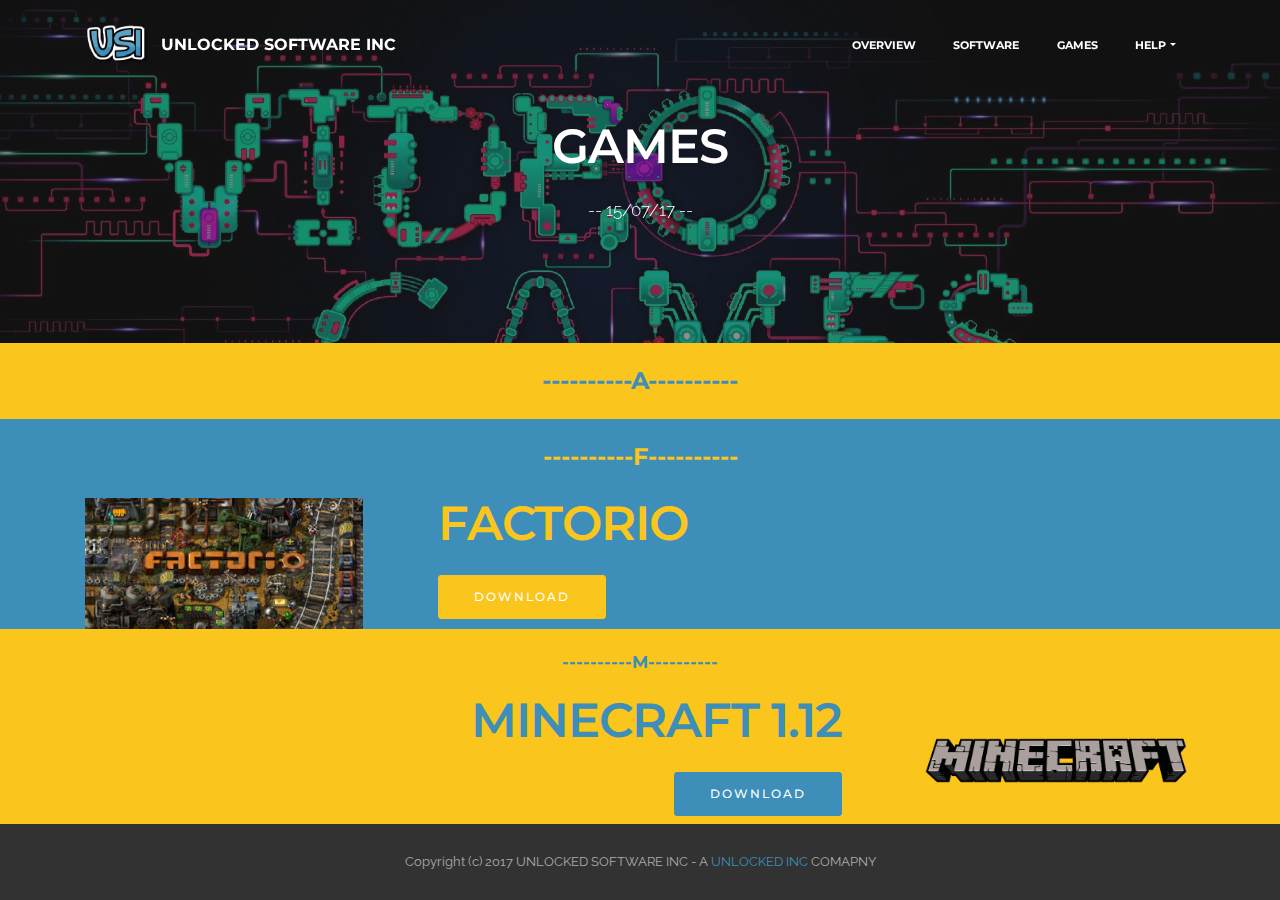
==== commit dfa2ca36: "Add files via upload" ====
--- a/free_game.html
+++ b/free_game.html
@@ -57,7 +57,7 @@
 
 </section>
 
-<section class="engine"><a rel="external" href="https://mobirise.com">mobirise.com</a></section><section class="mbr-section article mbr-parallax-background mbr-after-navbar" id="msg-box8-1u" style="background-image: url(assets/images/yi0ojr-2000x1125.jpg); padding-top: 120px; padding-bottom: 120px;">
+<section class="engine"><a rel="external" href="https://mobirise.com">Web Site Generator</a></section><section class="mbr-section article mbr-parallax-background mbr-after-navbar" id="msg-box8-1u" style="background-image: url(assets/images/yi0ojr-2000x1125.jpg); padding-top: 120px; padding-bottom: 120px;">
 
     <div class="mbr-overlay" style="opacity: 0.5; background-color: rgb(34, 34, 34);">
     </div>
@@ -77,7 +77,7 @@
 
     <div class="container">
         <div class="row">
-            <div class="col-xs-12 lead"><p><strong>A-------------------------------------------------------------------------------------------------------------------------</strong></p></div>
+            <div class="col-xs-12 lead"><p><strong>----------A----------</strong></p></div>
         </div>
     </div>
 
@@ -87,7 +87,7 @@
 
     <div class="container">
         <div class="row">
-            <div class="col-xs-12 lead"><p><strong>F-------------------------------------------------------------------------------------------------------------------------</strong></p></div>
+            <div class="col-xs-12 lead"><p><strong>----------F----------</strong></p></div>
         </div>
     </div>
 
@@ -123,11 +123,11 @@
 
 </section>
 
-<section class="mbr-section article mbr-section__container" id="content1-1y" style="background-color: rgb(250, 197, 28); padding-top: 20px; padding-bottom: 20px;">
+<section class="mbr-section article mbr-section__container" id="content1-23" style="background-color: rgb(250, 197, 28); padding-top: 20px; padding-bottom: 20px;">
 
     <div class="container">
         <div class="row">
-            <div class="col-xs-12 lead"><p><strong>M-------------------------------------------------------------------------------------------------------------------------</strong></p></div>
+            <div class="col-xs-12 lead"><strong>----------M----------</strong></div>
         </div>
     </div>
 
@@ -166,7 +166,7 @@
 <footer class="mbr-small-footer mbr-section mbr-section-nopadding" id="footer1-1t" style="background-color: rgb(50, 50, 50); padding-top: 1.75rem; padding-bottom: 1.75rem;">
     
     <div class="container">
-        <p class="text-xs-center">Copyright (c) 2017 UNLOCKED SOFTWARE INC - A <a href="unlockedinc.uk.to">UNLOCKED INC</a> COMAPNY</p>
+        <p class="text-xs-center">Copyright (c) 2017 UNLOCKED SOFTWARE INC - A <a href="http://unlockedinc.uk.to">UNLOCKED INC</a> COMAPNY</p>
     </div>
 </footer>
 
--- a/assets/mobirise/css/mbr-additional.css
+++ b/assets/mobirise/css/mbr-additional.css
@@ -554,6 +554,7 @@
 }
 #content1-o H4 {
   color: #fac51c;
+  text-align: center;
 }
 #msg-box5-m H3 {
   text-align: right;
@@ -609,6 +610,7 @@
 }
 #content1-14 H4 {
   color: #3d8eb9;
+  text-align: center;
 }
 #msg-box5-16 H3 {
   font-size: 36px;
@@ -779,20 +781,25 @@
   font-size: 24px;
   color: #3d8eb9;
   font-family: 'Montserrat', sans-serif;
+  text-align: center;
 }
 #content1-21 P {
   font-size: 24px;
   color: #fac51c;
   font-family: 'Montserrat', sans-serif;
+  text-align: center;
 }
 #msg-box5-20 H3 {
   color: #fac51c;
 }
-#content1-1y P {
-  font-size: 24px;
-  color: #3d8eb9;
+#content1-23 DIV {
+  color: #3d8eb9;
+  text-align: center;
   font-family: 'Montserrat', sans-serif;
 }
+#content1-23 B {
+  font-size: 22px;
+}
 #msg-box5-1z H3 {
   color: #3d8eb9;
 }
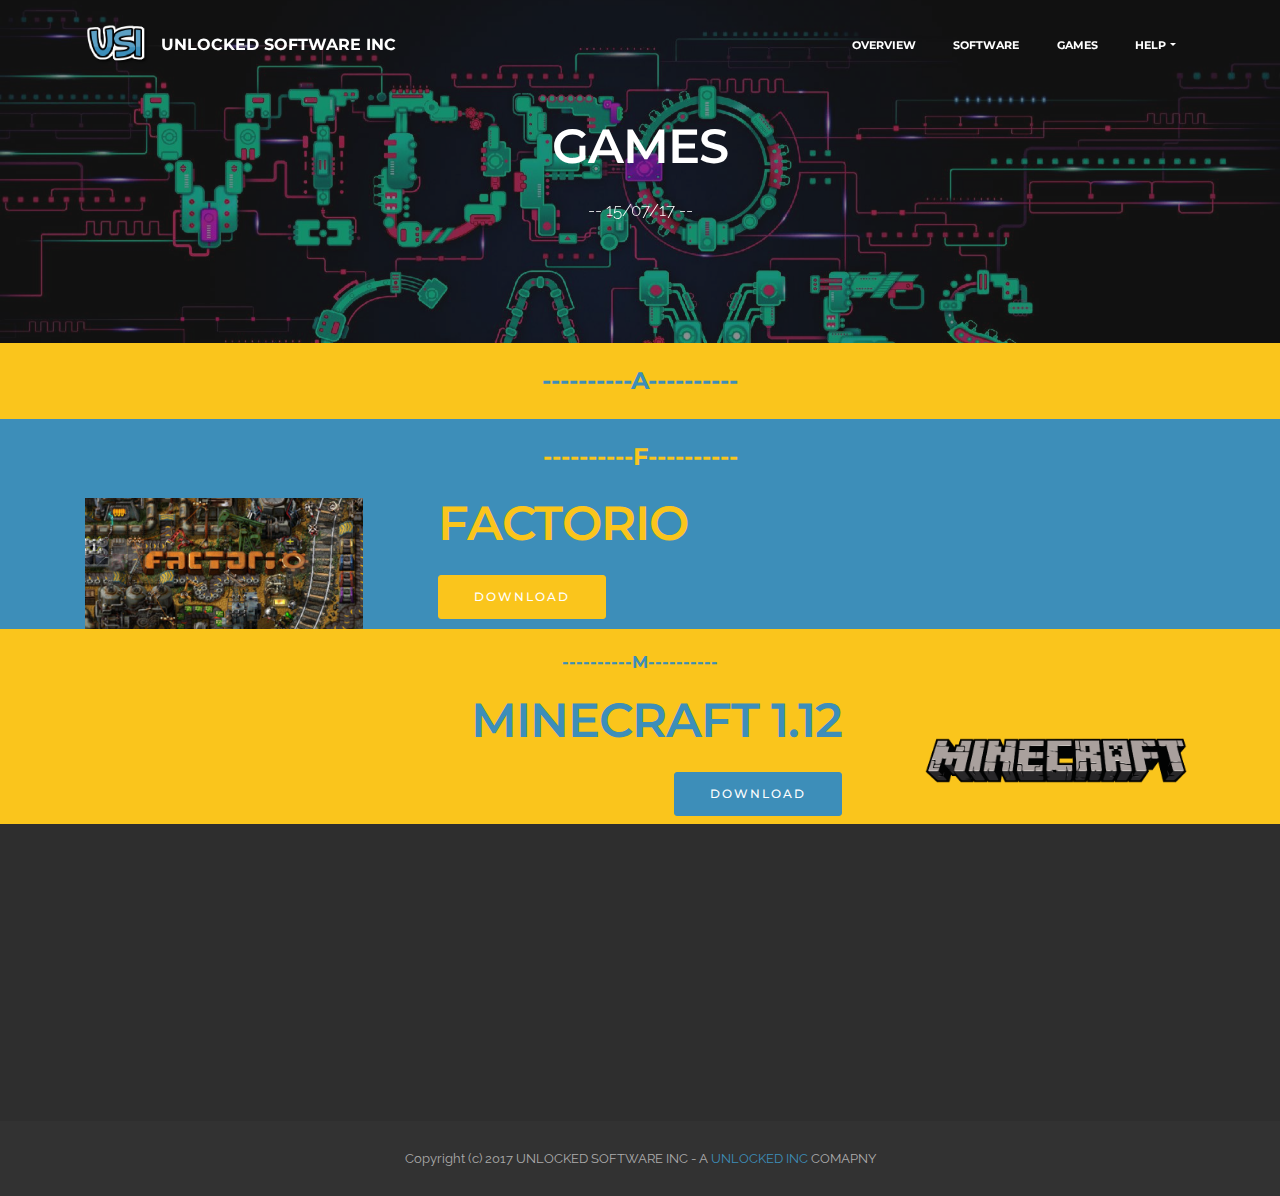
==== commit e78e5cdd: "Add files via upload" ====
--- a/free_game.html
+++ b/free_game.html
@@ -57,7 +57,7 @@
 
 </section>
 
-<section class="engine"><a rel="external" href="https://mobirise.com">Web Site Generator</a></section><section class="mbr-section article mbr-parallax-background mbr-after-navbar" id="msg-box8-1u" style="background-image: url(assets/images/yi0ojr-2000x1125.jpg); padding-top: 120px; padding-bottom: 120px;">
+<section class="engine"><a rel="external" href="https://mobirise.com">Mobirise</a></section><section class="mbr-section article mbr-parallax-background mbr-after-navbar" id="msg-box8-1u" style="background-image: url(assets/images/yi0ojr-2000x1125.jpg); padding-top: 120px; padding-bottom: 120px;">
 
     <div class="mbr-overlay" style="opacity: 0.5; background-color: rgb(34, 34, 34);">
     </div>
@@ -161,6 +161,35 @@
         </div>
     </div>
 
+</section>
+
+<section class="mbr-section" id="form2-24" style="background-color: rgb(46, 46, 46); padding-top: 40px; padding-bottom: 40px;">
+        <div class="mbr-section mbr-section__container mbr-section__container--middle">
+        <div class="container">
+            <div class="row">
+                <div class="col-xs-12 text-xs-center">
+                    <h3 class="mbr-section-title display-2">GET UPCOMMING GAMES AND SOFTWARE</h3>
+                    <small class="mbr-section-subtitle">Subscribe to our Newsletter</small>
+                </div>
+            </div>
+        </div>
+    </div>
+    <div class="mbr-section mbr-section-nopadding">
+        <div class="container">
+            <div class="row">
+                <div class="col-xs-12 col-lg-10 col-lg-offset-1" data-form-type="formoid">
+                    <div data-form-alert="true"><div hidden="" data-form-alert-success="true">YOUVE SUBSCRIBED!!!!</div></div>
+                    <form class="mbr-form" action="https://mobirise.com/" method="post" data-form-title="GET UPCOMMING GAMES AND SOFTWARE">
+                        <input type="hidden" value="JfEi4VLKRzWzEKsM6kkodXvOxr65HOjcdfqL0/k0wiNFCCzQ+CNcnf13YLemj3G88Cn1kAAP6PcEJHvIZ1vbcMLZtFg4uKtfRIbm5WwNwJv1wmCJxEEhmtDDjlDKs7CV" data-form-email="true">
+                        <div class="mbr-subscribe mbr-subscribe-dark input-group">
+                            <input type="email" class="form-control" name="email" required="" data-form-field="Email" placeholder="Enter Your Email Address..." id="form2-24-email">
+                            <span class="input-group-btn"><button type="submit" class="btn btn-primary">SUBSCRIBE</button></span>
+                        </div>
+                    </form>
+                </div>
+            </div>
+        </div>
+    </div>
 </section>
 
 <footer class="mbr-small-footer mbr-section mbr-section-nopadding" id="footer1-1t" style="background-color: rgb(50, 50, 50); padding-top: 1.75rem; padding-bottom: 1.75rem;">
@@ -180,6 +209,7 @@
   <script src="assets/viewport-checker/jquery.viewportchecker.js"></script>
   <script src="assets/jarallax/jarallax.js"></script>
   <script src="assets/theme/js/script.js"></script>
+  <script src="assets/formoid/formoid.min.js"></script>
   
   
   <input name="animation" type="hidden">
--- a/assets/mobirise/css/mbr-additional.css
+++ b/assets/mobirise/css/mbr-additional.css
@@ -616,10 +616,10 @@
   font-size: 36px;
   color: #3d8eb9;
 }
-#form2-1h .mbr-section-title {
+#form2-26 .mbr-section-title {
   color: #fff;
 }
-#form2-1h .mbr-section-subtitle {
+#form2-26 .mbr-section-subtitle {
   color: #a0a0a0;
 }
 #menu-1i .hide-buttons .nav-btn {
@@ -709,6 +709,12 @@
   color: #3d8eb9;
   font-size: 22px;
 }
+#form2-25 .mbr-section-title {
+  color: #fff;
+}
+#form2-25 .mbr-section-subtitle {
+  color: #a0a0a0;
+}
 
 
 
@@ -803,3 +809,9 @@
 #msg-box5-1z H3 {
   color: #3d8eb9;
 }
+#form2-24 .mbr-section-title {
+  color: #fff;
+}
+#form2-24 .mbr-section-subtitle {
+  color: #a0a0a0;
+}
